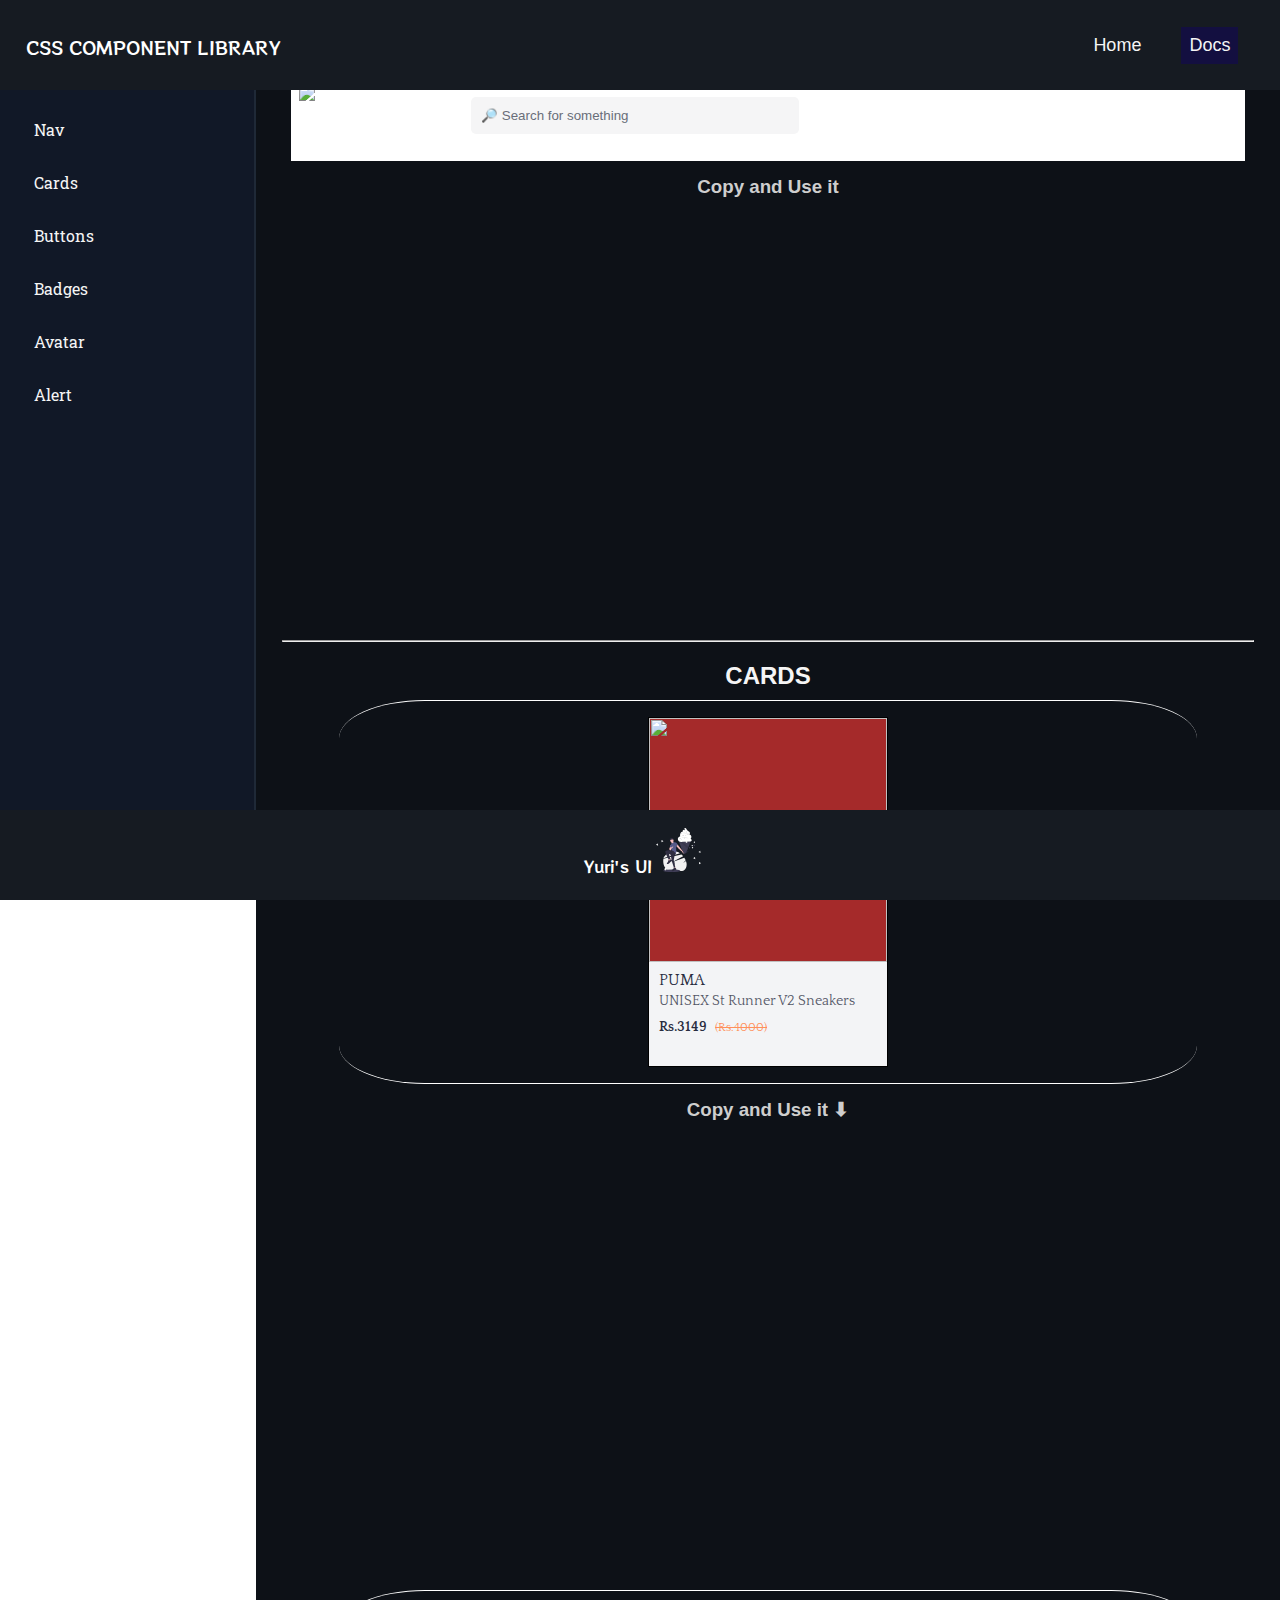
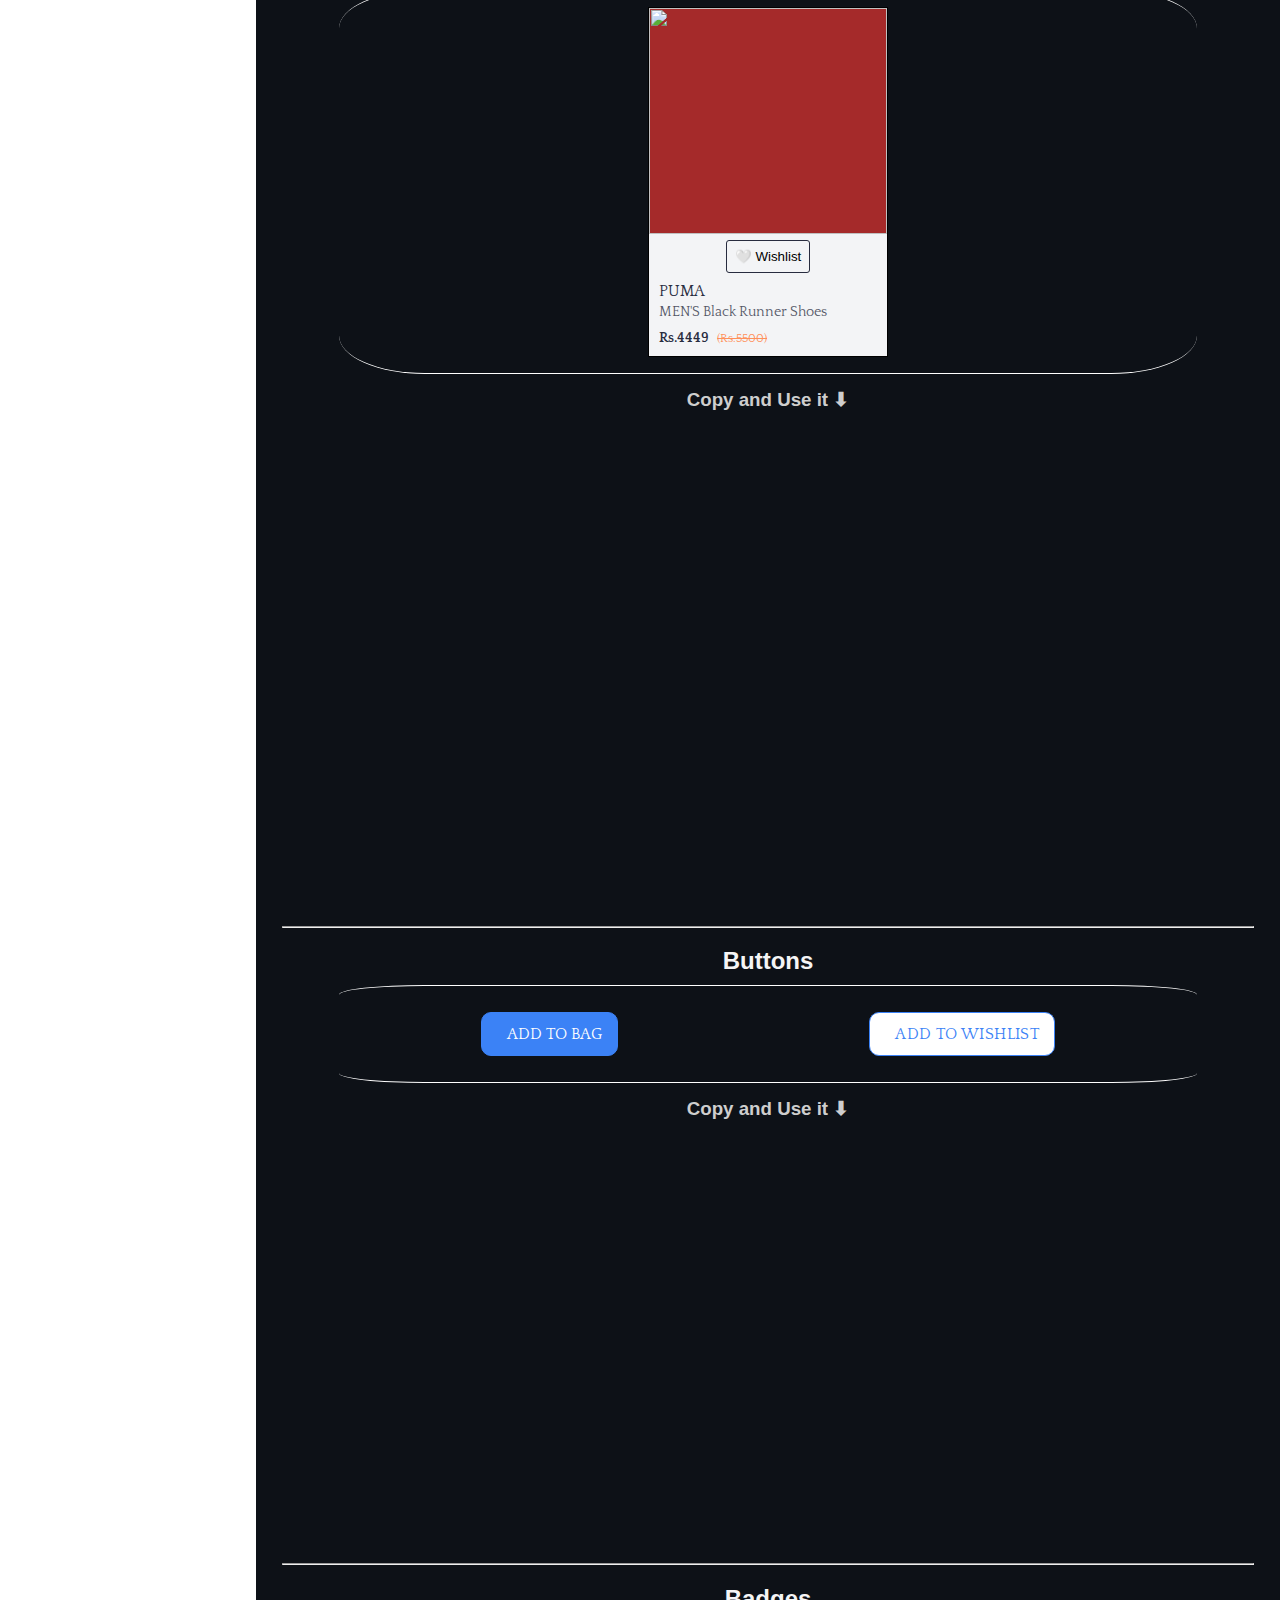
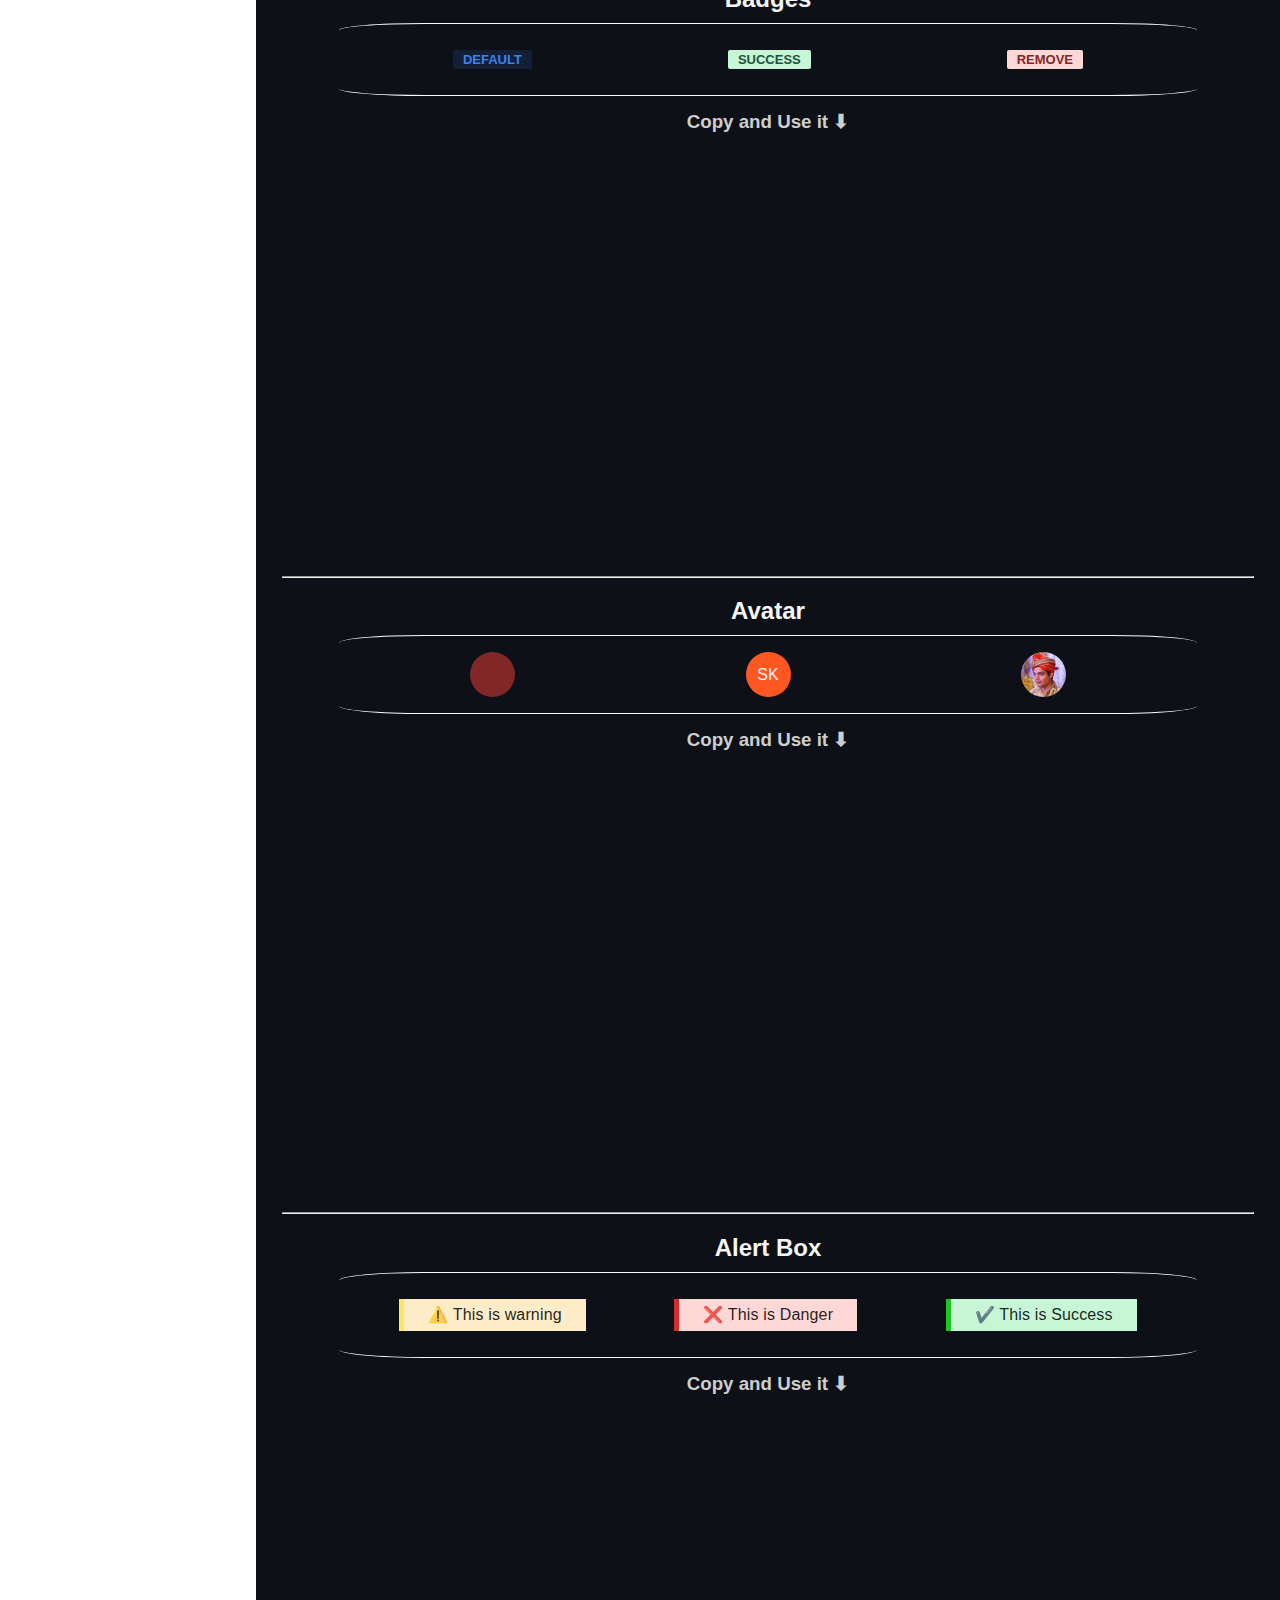
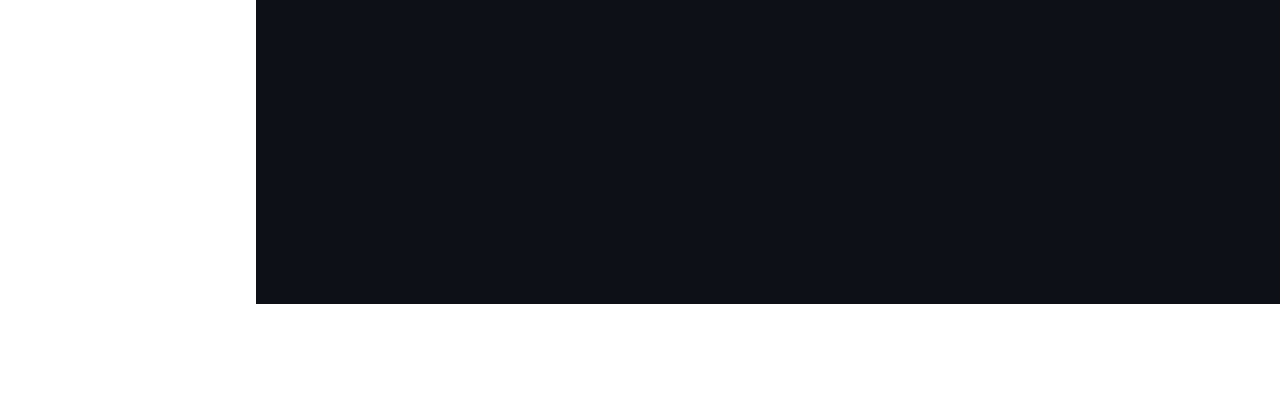
==== docs.html @ 9b5c9d58 "Fix : Navbar & Aside Position Fixed" ====
<!DOCTYPE html>
<html lang="en">
<head>
    <meta charset="UTF-8">
    <meta http-equiv="X-UA-Compatible" content="IE=edge">
    <meta name="viewport" content="width=device-width, initial-scale=1.0">
    <link rel="stylesheet" href="docs.css">
    <link rel="icon" href="assets/undraw_ice_cream_s2rh.svg" type="image/svg" sizes="16x16">
    <script src="https://kit.fontawesome.com/4c4caf0b1d.js" crossorigin="anonymous"></script>
    <title>Yuri's Vanila CSS</title>
</head>
<body>
    <main>

        <nav id="navDocs">
        
            <div id="navTitle" class="font-effect-outline">
                CSS COMPONENT LIBRARY 
                <span><i class="fas fa-palette"></i></span>
            </div>

            <div class="navLinks">
                <a class="navLink" href="index.html">Home</a>
                <a class="navLink currentLink" href="docs.html">Docs</a>
            </div>

        </nav>

        <div id="mainContainer">

            <aside>
                <a href="./#nav"> Nav </a>
                <a href="./#card"> Cards </a>
                <a href="./#button">Buttons</a>
                <a href="./#badge">Badges</a>
                <a href="./#avatar">Avatar</a>
                <a href="./#alert">Alert</a>
               
            </aside>

            <div id="contentContainer">

                <!-- Component : NAVBAR -->

                <section id="nav">

                    <h2>NAVBAR</h2>

                    <nav class="nav1">
                        <div class="logo">
                            <img class="navLogo" src="https://cdn.logo.com/hotlink-ok/logo-social.png">
                        </div>
                        <input class="navSearchBar" type="text" placeholder= "🔎 Search for something">
                        <div class="navIcons">
                            <i class="fas fa-user"></i>
                            <i class="fas fa-heart"></i>
                            <i class="fas fa-shopping-bag"></i>
                        </div>
                    </nav>

                    <h3>Copy and Use it</h3>
                    
                    <article>
                        <iframe
                        src="https://carbon.now.sh/embed?bg=rgba%28171%2C+184%2C+195%2C+1%29&t=seti&wt=none&l=auto&ds=true&dsyoff=20px&dsblur=68px&wc=true&wa=true&pv=56px&ph=56px&ln=false&fl=1&fm=Hack&fs=14px&lh=133%25&si=false&es=2x&wm=false&code=%253Cnav%2520class%253D%2522nav1%2522%253E%250A%2509%253Cdiv%2520class%253D%2522logo%2522%253E%250A%2520%2520%2520%2520%2509%253Cimg%2520class%253D%2522navLogo%2522%2520src%253D%2522https%253A%252F%252Fcdn.logo.com%252Flogo-social.png%2522%253E%250A%2520%2520%2520%2520%253C%252Fdiv%253E%250A%2520%2520%2520%2520%253Cinput%2520class%253D%2522navSearchBar%2522%2520placeholder%253D%2520%2522%25F0%259F%2594%258ESearch%2520something%2522%253E%250A%2520%2520%2520%2520%253Cdiv%2520class%253D%2522navIcons%2522%253E%250A%2520%2520%2520%2520%2509%253Ci%2520class%253D%2522fas%2520fa-user%2522%253E%253C%252Fi%253E%250A%2520%2520%2520%2520%2520%2520%2520%2520%253Ci%2520class%253D%2522fas%2520fa-heart%2522%253E%253C%252Fi%253E%250A%2520%2520%2520%2520%2520%2520%2520%2520%253Ci%2520class%253D%2522fas%2520fa-shopping-bag%2522%253E%253C%252Fi%253E%250A%2520%2520%2520%2520%253C%252Fdiv%253E%250A%253C%252Fnav%253E"
                        style="width: 757px; height: 383px; border:0; transform: scale(1); overflow:hidden;"
                        sandbox="allow-scripts allow-same-origin">
                      </iframe>
                    </article>  

                </section>

                <hr>

                <!-- Component : CARD -->
                <section id="card">

                    <h2>CARDS</h2>

                    <!-- Primary Card -->
                    <!-- <mark>Primary Card <span> ⬇</span></mark> -->

                    <div class="componentDiv">

                        <div class="card1">
                            <div class="imgDiv">
                                <img class="productImg"src="https://assets.myntassets.com/dpr_1.5,q_60,w_400,c_limit,fl_progressive/h_373,q_80,w_280/v1/assets/images/10253119/2019/10/31/0f30cd40-bc25-4a54-b0e0-0746d61b33051572515998211-Puma-Unisex-Grey-Deco-IDP-Sneakers-3761572515996769-1.jpg">
                            </div>
                            <div class="cardDetail">
                                <h3 class="productTitle">PUMA</h3>
                                <h4 class="productDescrip">UNISEX St Runner V2 Sneakers</h4>
                                <div class="productPrice"><b>Rs.3149</b> <span class="strikeOut">(Rs.4000)</span></div> 
                            </div>
                        </div>
                    </div>


                    <h3>Copy and Use it ⬇</h3>


                    <article>
                        <iframe
                        src="https://carbon.now.sh/embed?bg=rgba%28171%2C+184%2C+195%2C+1%29&t=seti&wt=none&l=auto&ds=true&dsyoff=20px&dsblur=68px&wc=true&wa=true&pv=56px&ph=56px&ln=false&fl=1&fm=Hack&fs=14px&lh=133%25&si=false&es=2x&wm=false&code=%253Cdiv%2520class%253D%2522card1%2522%253E%250A%2509%253Cdiv%2520class%253D%2522imgDiv%2522%253E%250A%2520%2520%2520%2520%2509%253Cimg%2520class%253D%2522productImg%2522%2520src%253D%2522Puma-Unisex-Sneakers.jpg%2522%253E%250A%2520%2520%2520%2520%253C%252Fdiv%253E%250A%2520%2520%2520%2520%253Cdiv%2520class%253D%2522cardDetail%2522%253E%250A%2520%2520%2520%2520%2509%253Ch3%2520class%253D%2522productTitle%2522%253EPUMA%253C%252Fh3%253E%250A%2520%2520%2520%2520%2520%2520%2520%2520%253Ch4%2520class%253D%2522productDescrip%2522%253EUNISEX%2520Runner%2520Sneakers%253C%252Fh4%253E%250A%2520%2520%2520%2520%2520%2520%2520%2520%253Cdiv%2520class%253D%2522productPrice%2522%253E%250A%2520%2520%2520%2520%2520%2520%2520%2520%2509%253Cb%253ERs.3149%253C%252Fb%253E%2520%250A%2509%2509%2509%253Cspan%2520class%253D%2522strikeOut%2522%253ERs.4000%253C%252Fspan%253E%250A%2509%2520%2509%253C%252Fdiv%253E%2520%250A%2509%253C%252Fdiv%253E%250A%253C%252Fdiv%253E"
                        style="width: 681px; height: 419px; border:0; transform: scale(1); overflow:hidden;"
                        sandbox="allow-scripts allow-same-origin">
                        </iframe>
                    </article>  

                    <!-- Secondary Card -->
                    <!-- <mark>Secondary Card <span> ⬇</span></mark> -->

                    <div class="componentDiv">
                        <div class="cardSecondary">
                            <div class="imgDiv secondaryImgDiv">
                                <img class="productImg"src="https://assets.myntassets.com/dpr_1.5,q_60,w_400,c_limit,fl_progressive/assets/images/11418106/2020/5/22/8f3e54ce-53aa-4043-9d60-523bf9b8ba601590130240279PumaMenBlackHYBRIDNETFITAstroRunningShoes1.jpg">
                            </div>
                            <div class="secondaryBtnDiv">
                                <button class="secCardBtn">
                                    🤍 Wishlist </button>
                            </div>        
                            <div class="cardDetail">
                                <h3 class="productTitle">PUMA</h3>
                                <h4 class="productDescrip">MEN'S Black Runner Shoes</h4>
                                <div class="productPrice"><b>Rs.4449</b> <span class="strikeOut">(Rs.5500)</span></div> 
                            </div>
                        </div>
                    </div>    

                    <h3>Copy and Use it ⬇</h3>
                    <article>
                        <iframe
                        src="https://carbon.now.sh/embed?bg=rgba%28171%2C+184%2C+195%2C+1%29&t=seti&wt=none&l=auto&ds=true&dsyoff=20px&dsblur=68px&wc=true&wa=true&pv=56px&ph=56px&ln=false&fl=1&fm=Hack&fs=14px&lh=133%25&si=false&es=2x&wm=false&code=%253Cdiv%2520class%253D%2522cardSecondary%2522%253E%250A%2509%253Cdiv%2520class%253D%2522imgDiv%2520secondaryImgDiv%2522%253E%250A%2520%2520%2520%2520%2509%253Cimg%2520class%253D%2522productImg%2522%2520src%253D%2522PumaShoes.jpg%2522%253E%250A%2520%2520%2520%2520%253C%252Fdiv%253E%250A%2520%2520%2520%2520%253Cdiv%2520class%253D%2522secondaryBtnDiv%2522%253E%250A%2520%2520%2520%2520%2509%253Cbutton%2520class%253D%2522secCardBtn%2522%253E%25F0%259F%25A4%258D%2520Wishlist%253C%252Fbutton%253E%250A%2520%2520%2520%2520%253C%252Fdiv%253E%2520%2520%2520%2520%2520%2520%2520%2520%250A%2520%2520%2520%2520%253Cdiv%2520class%253D%2522cardDetail%2522%253E%250A%2520%2520%2520%2520%2509%253Ch3%2520class%253D%2522productTitle%2522%253EPUMA%253C%252Fh3%253E%250A%2520%2520%2520%2520%2520%2520%2520%2520%253Ch4%2520class%253D%2522productDescrip%2522%253EMENS%2520Runner%2520Shoes%253C%252Fh4%253E%250A%2520%2520%2520%2520%253Cdiv%2520class%253D%2522productPrice%2522%253E%250A%2520%2520%2520%2520%2509%253Cb%253ERs.4449%253C%252Fb%253E%2520%250A%2509%2509%253Cspan%2520class%253D%2522strikeOut%2522%253ERs.5500%253C%252Fspan%253E%253C%252Fdiv%253E%2520%250A%2520%2520%2520%2520%253C%252Fdiv%253E%2520%250A%253C%252Fdiv"
                        style="width: 631px; height: 455px; border:0; transform: scale(1); overflow:hidden;"
                        sandbox="allow-scripts allow-same-origin">
                        </iframe>
                    </article>
                </section>

                <hr>

                <section id="button">

                    <h2>Buttons</h2>
    
                        <!-- Primary Button -->
                    <!-- <mark>Primary Button <span> ⬇</span></mark> -->

                        <div class="componentDiv">

                            <div class="btnPrimary">
                                <i class="fas fa-shopping-bag btnPrimaryIcon"></i>
                                ADD TO BAG
                            </div>

                            <div class="btnSecondary">
                                <i class="far fa-heart btnSecondaryIcon"></i>
                                ADD TO WISHLIST
                            </div>

                        </div>

    
                     <h3>Copy and Use it ⬇</h3>

                    <article>
                        <iframe
                        src="https://carbon.now.sh/embed?bg=rgba%28171%2C+184%2C+195%2C+1%29&t=seti&wt=none&l=auto&ds=true&dsyoff=20px&dsblur=68px&wc=true&wa=true&pv=56px&ph=56px&ln=false&fl=1&fm=Hack&fs=14px&lh=133%25&si=false&es=2x&wm=false&code=%253Cdiv%2520class%253D%2522btnPrimary%2522%253E%250A%2509%253Ci%2520class%253D%2522fas%2520fa-shopping-bag%2520btnPrimaryIcon%2522%253E%2520%250A%2509%253C%252Fi%253E%250A%2520%2520%2520%2520ADD%2520TO%2520BAG%250A%253C%252Fdiv%253E%250A%250A%250A%253Cdiv%2520class%253D%2522btnSecondary%2522%253E%250A%2520%2520%2520%2520%253Ci%2520class%253D%2522far%2520fa-heart%2520btnSecondaryIcon%2522%253E%2520%253C%252Fi%253E%250A%2520%2520%2520%2520ADD%2520TO%2520WISHLIST%250A%253C%252Fdiv%253E"
                        style="width: 580px; height: 383px; border:0; transform: scale(1); overflow:hidden;"
                        sandbox="allow-scripts allow-same-origin">
                        </iframe>
                     </article>  
    
                </section>

                <hr>

                <section id="badge">

                    <h2>Badges</h2>
                  
                    <!-- <mark>Primary  <span> ⬇</span></mark> -->
                   
                    <div class="componentDiv badgeDiv">

                        <div class="badge badgePrimary">
                            Default
                        </div>
                        
                        <div class="badge badgeSuccess">
                            Success
                        </div>
                
                        <div class="badge badgeDelete">
                            Remove
                        </div>

                    </div>

                    <h3>Copy and Use it ⬇</h3>
                    <article>
                        <iframe
                        src="https://carbon.now.sh/embed?bg=rgba%28171%2C+184%2C+195%2C+1%29&t=seti&wt=none&l=auto&ds=true&dsyoff=20px&dsblur=68px&wc=true&wa=true&pv=56px&ph=56px&ln=false&fl=1&fm=Hack&fs=14px&lh=133%25&si=false&es=2x&wm=false&code=%253Cdiv%2520class%253D%2522badge%2520badgePrimary%2522%253E%250A%2509Default%250A%253C%252Fdiv%253E%250A%2520%2520%2520%2520%2520%2520%2520%2520%2520%2520%2520%2520%2520%2520%2520%2520%2520%2520%2520%2520%2520%2520%2520%2520%250A%253Cdiv%2520class%253D%2522badge%2520badgeSuccess%2522%253E%250A%2509Success%250A%253C%252Fdiv%253E%250A%2520%2520%2520%2520%2520%2520%2520%2520%2520%2520%2520%2520%2520%2520%2520%2520%250A%253Cdiv%2520class%253D%2522badge%2520badgeDelete%2522%253E%250A%2509Remove%250A%253C%252Fdiv%253E"
                        style="width: 420px; height: 383px; border:0; transform: scale(1); overflow:hidden;"
                        sandbox="allow-scripts allow-same-origin">
                        </iframe>
                    </article>  

                </section>

                <hr>

                <section id="avatar">

                    <h2>Avatar</h2>
                    <div class="componentDiv">
                        
                        <div class="avatar avatarContact">
                            <i class="fas fa-user"></i>
                        </div>

                        <div class="avatar avatarOrange">
                            SK
                        </div>

                        <div class="avatar avatarImg">
                            <img class="avtImg" src="/assets/TanayPratapEdited.png">
                        </div>

                    </div>
                
                    <h3>Copy and Use it ⬇</h3>
                    <article>
                        <iframe
                        src="https://carbon.now.sh/embed?bg=rgba%28171%2C+184%2C+195%2C+1%29&t=seti&wt=none&l=auto&ds=true&dsyoff=20px&dsblur=68px&wc=true&wa=true&pv=56px&ph=56px&ln=false&fl=1&fm=Hack&fs=14px&lh=133%25&si=false&es=2x&wm=false&code=%253Cdiv%2520class%253D%2522avatar%2520avatarContact%2522%253E%250A%2509%253Ci%2520class%253D%2522fas%2520fa-user%2522%253E%253C%252Fi%253E%250A%253C%252Fdiv%253E%250A%250A%253Cdiv%2520class%253D%2522avatar%2520avatarOrange%2522%253E%250A%2509SK%250A%253C%252Fdiv%253E%250A%250A%253Cdiv%2520class%253D%2522avatar%2520avatarImg%2522%253E%250A%2509%253Cimg%2520class%253D%2522avtImg%2522%2520%250A%2509src%253D%2522TanayPratap.jpg%2522%250A%253C%252Fdiv%253E"
                        style="width: 437px; height: 401px; border:0; transform: scale(1); overflow:hidden;"
                        sandbox="allow-scripts allow-same-origin">
                      </iframe>
                    </article>  
                </section>

                <hr>

                <section id="alert">

                    <h2>Alert Box</h2>

                    <div class="componentDiv">
                        
                        <blockquote class="alert warning">
                            ⚠️ This is warning
                        </blockquote>

                        <blockquote class="alert danger">
                            ❌ This is Danger
                        </blockquote>

                        <blockquote class="alert success">
                            ✔️ This is Success
                        </blockquote>
                   
                    </div>

                    <h3>Copy and Use it ⬇</h3>
                    <article>
                        <iframe
                        src="https://carbon.now.sh/embed?bg=rgba%28171%2C+184%2C+195%2C+1%29&t=seti&wt=none&l=auto&ds=true&dsyoff=20px&dsblur=68px&wc=true&wa=true&pv=56px&ph=56px&ln=false&fl=1&fm=Hack&fs=14px&lh=133%25&si=false&es=2x&wm=false&code=%253Cblockquote%2520class%253D%2522alert%2520warning%2522%253E%250A%2509%25E2%259A%25A0%25EF%25B8%258F%2520This%2520is%2520warning%250A%253C%252Fblockquote%253E%250A%250A%250A%253Cblockquote%2520class%253D%2522alert%2520danger%2522%253E%250A%2509%25E2%259D%258C%2520This%2520is%2520Danger%250A%253C%252Fblockquote%253E%250A%250A%250A%253Cblockquote%2520class%253D%2522alert%2520success%2522%253E%250A%2509%25E2%259C%2594%25EF%25B8%258F%2520This%2520is%2520Success%250A%253C%252Fblockquote%253E%250A"
                        style="width: 437px; height: 437px; border:0; transform: scale(1); overflow:hidden;"
                        sandbox="allow-scripts allow-same-origin">
                        </iframe>
                    </article>  
            
            </section>
            </div>
            
        </div>  
        <footer>

            <div class="footerHead">
                <div class="footerTitle">
                    Yuri's UI 
                </div>
               <div class="footerLogo">
                   <img src="./assets/undraw_ice_cream_s2rh.svg" >
               </div>
            </div>
            <!-- <div class="footerFoot">
                 Made with Mehnat 💻
            </div> -->
    
        </footer>    
    
       
    </main>
    
    

        
</body>
</html>



<!-- 



 -->
---- docs.css ----
@import "https://fonts.googleapis.com/css?family=Rancho&effect=fire|outline";
@import 'https://fonts.googleapis.com/css2?family=RocknRoll+One&display=swap';
@import 'https://fonts.googleapis.com/css2?family=Roboto+Slab&family=RocknRoll+One&display=swap';
@import 'https://fonts.googleapis.com/css2?family=Quattrocento&family=Roboto+Slab&family=RocknRoll+One&display=swap';

/*---------------------------------> DOCUMENTATION <--------------------------------------*/

*{
    margin:0;
    padding: 0;
    box-sizing: border-box;
    
}

html {
    scroll-behavior: smooth;
}

main{
    width: 100%;
   
}

#mainContainer{
    display: flex;
}

#navDocs{
    background-color: #161B22;
    color: white;
    box-sizing: border-box;
    height: 10vh;
    padding: 2%;
    /* border-bottom: 2px #1F2937 solid; */
    display: flex;
    justify-content: space-between;
    align-items: center;
    font-size: large;
    position: fixed;
    top: 0;
    width: 100%;
    z-index: 1
}

#logo{
    font-family: Rancho sans-serif ;
    letter-spacing: 1px;
    font-size: large;
}

nav{
    font-family: 'RocknRoll One', sans-serif;
}

#navTitle span{
    font-size: larger;
    padding: 0 10px;
}

.navLinks{
    display: flex;
    font-family: sans-serif;
}

.navLink{
    text-decoration: none;
    color: whitesmoke;
    padding: 0.5rem;
    margin: 0 1rem;
}

.currentLink{
    background-color:#130f40 ;
}

aside{
    background-color: #111827;
    width: 20vw;
    display: flex;
    flex-direction: column;
    color: white;
    border-right: 2px #1F2937 solid;
    padding: 1% 2%;
    font-family: 'Roboto Slab', serif;
    position:sticky;
    top: 10vh;
    height: 90vh;
    overflow-y: auto;

}

aside a {
    color: whitesmoke;
    text-decoration: none;
    padding: 1rem 0.5rem;
}

#contentContainer{
    background-color: #0D1117;
    width: 80vw;
    font-family: 'Quattrocento', serif;
    font-weight: 500;
    color:whitesmoke;
    padding: 1% 2%;;
}

section h2{
    text-align: center;
    margin: 10px;
    font-family: sans-serif;
}

mark{
    font-size: larger;
    background:#DDD6FE;
    padding: 10px;
    margin: 10px;
    border-radius: 12px;
}

mark>span{
    font-size: 22px;
}

section >h3{
    text-align: center;
    margin-top: 15px;
    margin-bottom: 0px;
    font-family: sans-serif;
    color: #cecece;
}

section {
    display: flex;
    flex-direction: column;
    align-items: center;
    justify-content: center;
    padding: 1%;
}

article{
    width: 100%;
    display: flex;
    align-items: center;
    justify-content: center;
    margin-top: 10px;
    margin-bottom: 20px;
    padding:10px
}

.componentDiv{
    padding: 1rem;
    border-bottom:1px solid white;
    border-top:1px solid white;
    border-radius: 10%;
    width: 90%;
    display: flex;
    align-items: center;
    flex-wrap: wrap;
    justify-content: space-around;
    /* background-color: whitesmoke; */
}

footer{
    background-color: #161B22;
    height: 10vh;
    width: 100%;
    padding: 2%;
    color: white;
    position: sticky;
    bottom: 0;
    display: flex;
    align-items: center;
    justify-content: center;
    flex-direction: column;
}

.footerHead{
    display: flex;
    align-items: baseline;
}

.footerLogo{
    height: 5vh;
    width: 5vh;
   
}

.footerTitle{
    font-size: 1rem;
    font-family: 'RocknRoll One', sans-serif;
    padding: 0.3rem;
}

.footerLogo img{
    height: 100%;
    width: 100%;
    object-fit: contain;
}

.footerFoot{
    padding-bottom: 0.3rem;
    font-family: sans-serif;
    font-size: 0.5rem;
}

/* width */
::-webkit-scrollbar {
    width: 10px;
  }
  
  /* Track */
  ::-webkit-scrollbar-track {
    background-color: #130f40;
    background-image: linear-gradient(315deg, #130f40 0%, #000000 74%);
    border:1px #130f40 solid;

  }
   
  /* Handle */
  ::-webkit-scrollbar-thumb {
    background-color: #2234ae;
    background-image: linear-gradient(315deg, #2234ae 0%, #191714 74%);
    border-radius:100px;
    border-top: 2px #cecece solid;
  }
  
  /* Handle on hover */
  ::-webkit-scrollbar-thumb:hover {
    background-color: #4834d4;
    background-image: linear-gradient(315deg, #4834d4 0%, #0c0c0c 74%);
  }

/* ---------------------------> COMPONENT LIBRARY : COMPONENTS <----------------------------*/

/* Component --> NAV */
.nav1{
    box-sizing: border-box;
    background-color: #fff;
    width: 100%;
    height: 10vh;
    display: flex;
    justify-content: space-between;
    align-items: center;
    padding: 0.8%;
}

.logo{
    height: 90%
    
}
.nav1 .navLogo{
    height:100% ;
}

.navSearchBar{
    background-color: #f5f5f6;;
    color: #696e79;
    border-style: none;
    border-radius: 5px;
    height: 50%;
    width: 35%;
    padding: 3px 10px;
    
}
.nav1 ::placeholder{
    color: #696e79;;
    /* padding: 10px; */
}

.nav1 input:focus{
    outline: none;
}
.navIcons{
    width: 30%;
    display: flex;
    justify-content: space-around;
    color: #696e79;
}

.navIcons i{
    cursor: pointer;
}



/* Component --> CARD */

.card1, .cardSecondary{
    background-color:#F3F4F6 ;
    height: 350px;
    width: 240px;
    cursor: pointer;
    border: 1px black solid;
}

.imgDiv{
    background-color: brown;
    height: 70%;
}

.secondaryImgDiv{
    height: 65%;
}

.productImg{
    height: 100%;
    width: 100%;
    object-fit: cover;
}

.cardDetail{
    box-sizing: border-box;
    display: flex;
    flex-direction: column;
    padding: 10px 10px;
    color: black;
    line-height: 18px;
}

.productTitle{
    font-size: 16px;
    font-weight: 500;
    line-height: 1;
    color: #282c3f;
    margin-bottom: 6px;
    overflow: hidden;
    text-overflow: ellipsis;
    white-space: nowrap;
    text-align: left;
}

.productDescrip{
    color: #535766;
    font-size: 14px;
    line-height: 1;
    margin-bottom: 0;
    margin-top: 0;
    overflow: hidden;
    text-overflow: ellipsis;
    white-space: nowrap;
    font-weight: 400;
    display: block;
}

.productPrice{
    font-size: 14px;
    color: #282c3f;
    font-weight: 500;
    padding-top: 5px;
    margin-top: 5px;
}

.strikeOut{
    text-decoration: line-through;
    color:#ff905a;
    font-weight: 400;
    margin-left: 5px;
    font-size: 12px;
}

.secondaryBtnDiv{
    display: flex;
    justify-content: center;
    margin-top: 6px;
}


.secCardBtn{
    padding: 8px;
    background-color: transparent;
    border:1px #282c3f solid;
    outline: none;
    border-radius: 3px;
}

.secCardBtn:hover{
    background-color:#DDD6FE;
}


/* Components -----> BUTTONS */

/* PRIMARY BUTTON */
.btnPrimary{
    border-radius: 10px;
    padding: 12px 15px;
    font-weight: 500;
    cursor: pointer;
    background-color: #3B82F6;
    border: 1px solid #3B82F6;
    color: #fff;
    max-width: 189px;
    text-align: center;
    margin: 10px 5px;
}

.btnPrimaryIcon{
    padding-right: 10px;
}

.btnPrimary:hover{
    background-color: white;
    color: #3B82F6;
    border: 1px solid white;
}

/* SECONDARY BUTTON */
.btnSecondary{
    border-radius: 10px;
    padding: 12px 15px;
    font-weight: 500;
    cursor: pointer;
    border: 1px solid #3B82F6;
    background-color: #fff;
    letter-spacing: .4px;
    color: #3B82F6;
    margin: 10px 5px;
    text-align: center;
}

.btnSecondaryIcon{
    padding-right: 10px;
}

.btnSecondary:hover{
    background-color: #3B82F6;
    color: white;
    border: 1px solid #3B82F6;
}

/* COMPONENT -------> BADGES */

.badge{
    display: inline-block;
    white-space: nowrap;
    vertical-align: middle;
    padding: 2px 10px;
    text-transform: uppercase;
    font-size: small;
    border-radius: 2px;
    font-weight: bold;
    font-family: sans-serif;
    margin: 10px 5px;
}

.badgeSuccess{
    background:#c6f6d5;
    color: #22543d;
}

.badgePrimary{
    background:#3b83f621;
    color: #3B82F6;
}

.badgeDelete{
    background-color: #fed7d7;
    color: #822727;
}

/* COMPONENTS ------> Avatar */
.avatar{
    border-radius: 50%;
    font-family: sans-serif;
    width: 45px;
    height: 45px;
    display: flex;
    align-items: center;
    justify-content: center;
}

.avatarContact{
    background-color: #822727;
}

.avatarOrange{
    background-color: #ff5722;
   
}

.avtImg{
    border-radius: 50%;
    width: 100%;
    height: 100%;
    object-fit: cover;
}

/* COMPONENTS -------> ALERTS */
.alert{
    margin: 10px 0;
    padding: 4px 24px;
    color: rgba(0, 0, 0, 0.87);
    font-size: 1rem;
    word-break: break-word;
    font-family: "Roboto", "Helvetica", "Arial", sans-serif;
    font-weight: 400;
    line-height: 1.5;
    letter-spacing: 0.00938em;
}

.warning{
    border-left: 5px solid #ffe564;
    background-color: rgb(254, 235, 200);
}

.danger{
    border-left: 5px solid #d82c2c;
    background-color: rgb(254, 215, 215);
}

.success{
    border-left: 5px solid #1FC61D;
    background-color: rgb(198, 246, 213);
}
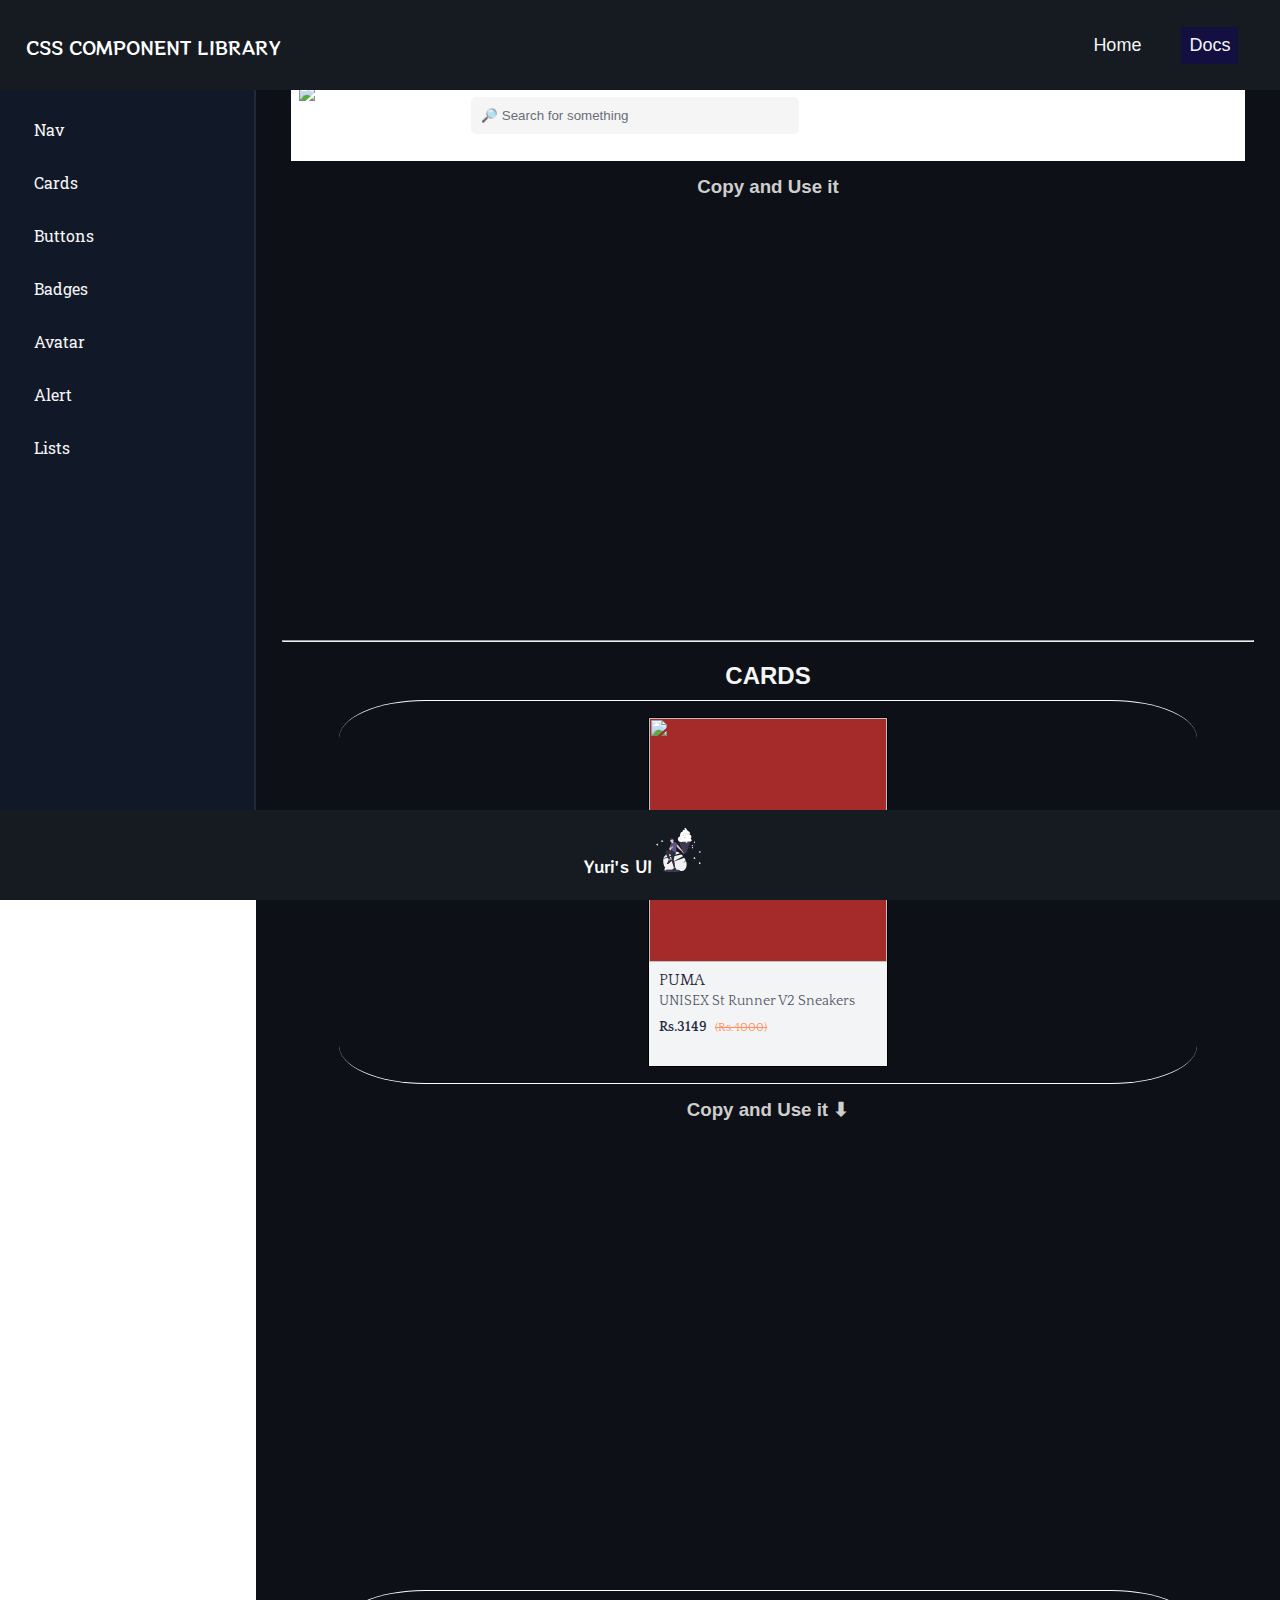
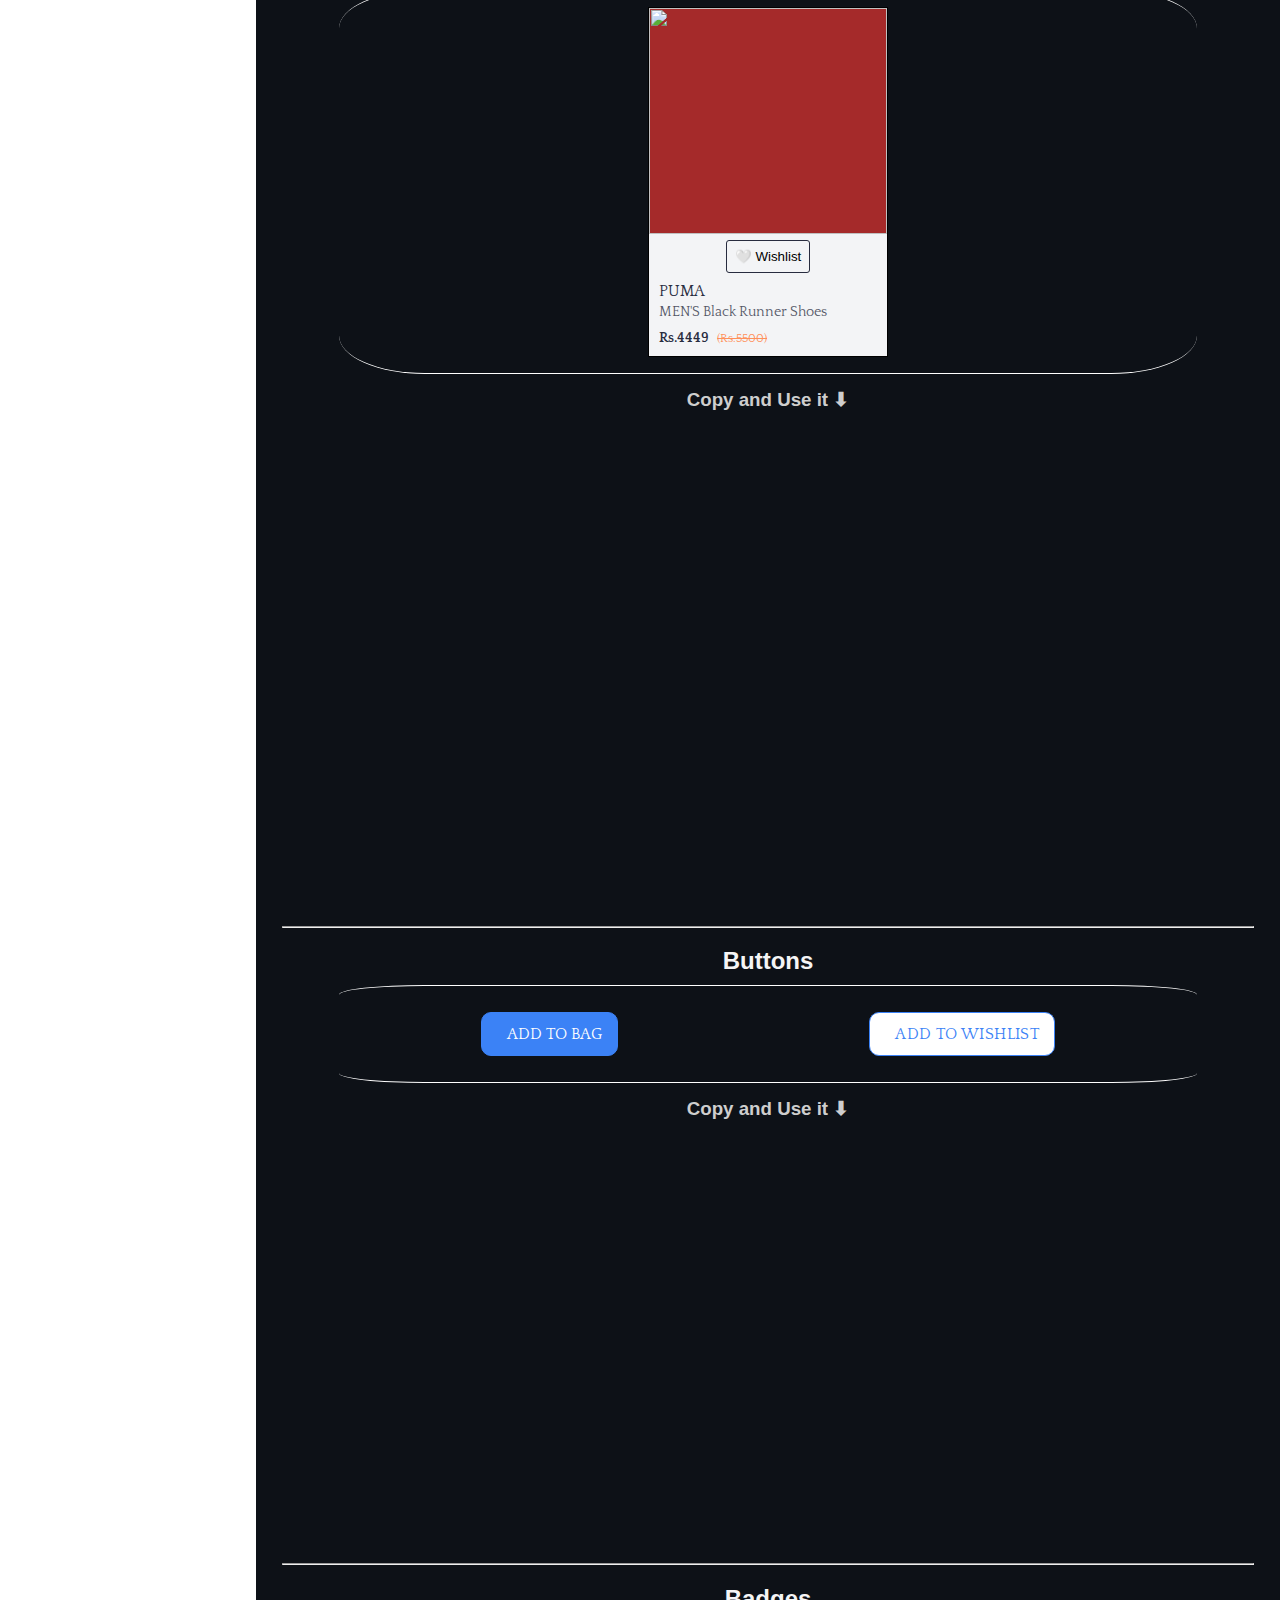
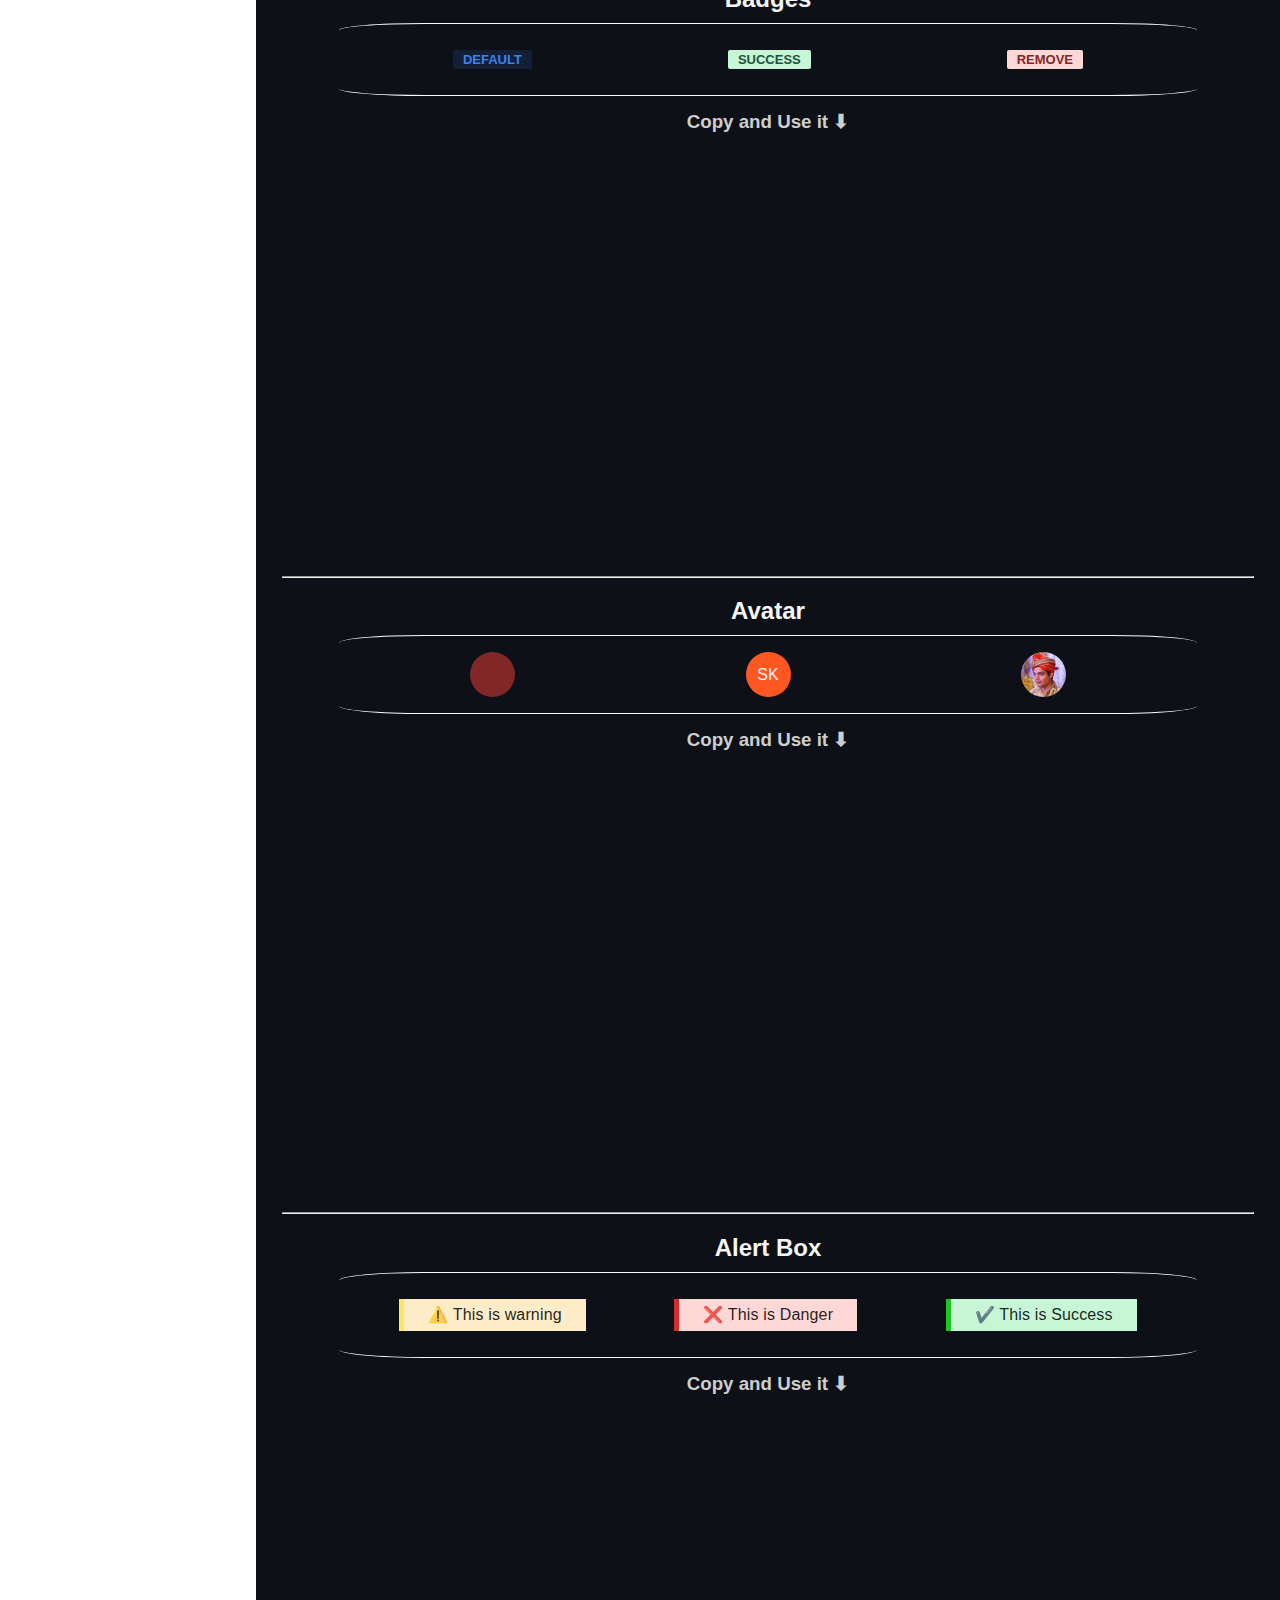
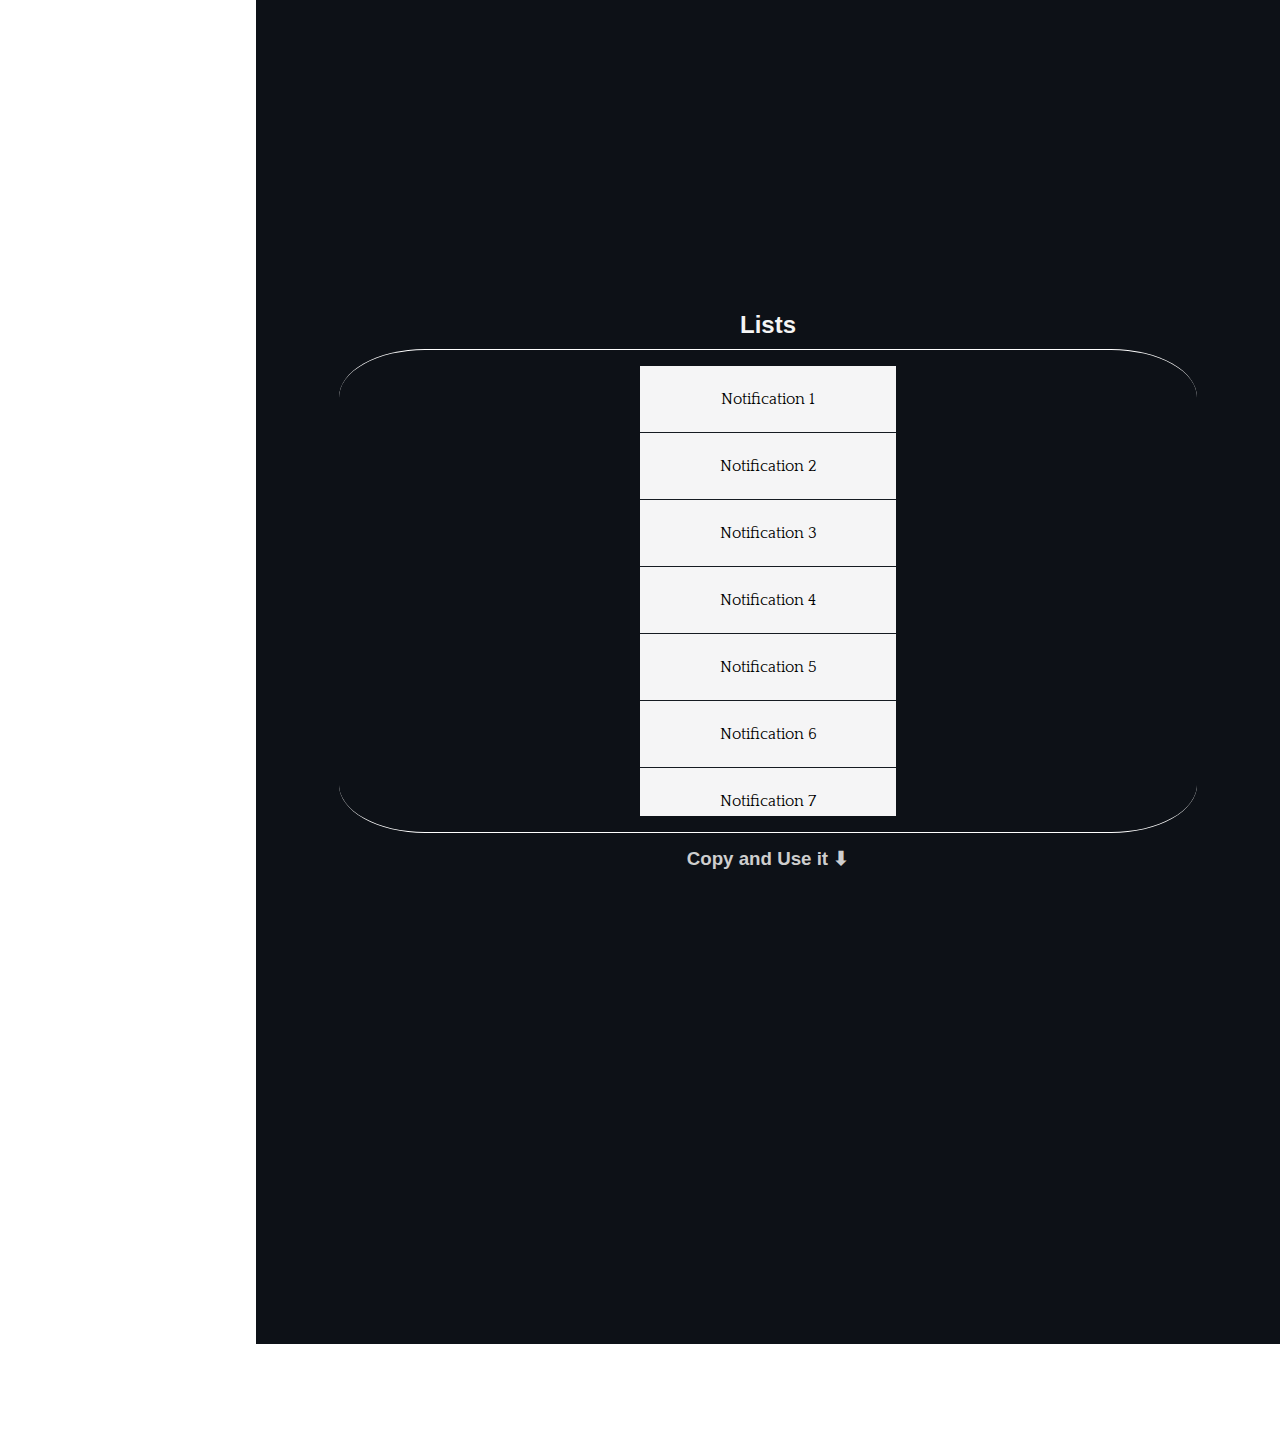
==== commit 53abbc49: "Component Added : Lists" ====
--- a/docs.html
+++ b/docs.html
@@ -29,12 +29,14 @@
         <div id="mainContainer">
 
             <aside>
-                <a href="./#nav"> Nav </a>
-                <a href="./#card"> Cards </a>
-                <a href="./#button">Buttons</a>
-                <a href="./#badge">Badges</a>
-                <a href="./#avatar">Avatar</a>
-                <a href="./#alert">Alert</a>
+                <a href="#nav"> Nav </a>
+                <a href="#card"> Cards </a>
+                <a href="#button">Buttons</a>
+                <a href="#badge">Badges</a>
+                <a href="#avatar">Avatar</a>
+                <a href="#alert">Alert</a>
+                <a href="#list">Lists</a>
+
                
             </aside>
 
@@ -105,9 +107,6 @@
                         sandbox="allow-scripts allow-same-origin">
                         </iframe>
                     </article>  
-
-                    <!-- Secondary Card -->
-                    <!-- <mark>Secondary Card <span> ⬇</span></mark> -->
 
                     <div class="componentDiv">
                         <div class="cardSecondary">
@@ -268,11 +267,45 @@
                         sandbox="allow-scripts allow-same-origin">
                         </iframe>
                     </article>  
-            
-            </section>
+                </section>
+
+                <section id="list">
+
+                    <h2>Lists</h2>
+                    <div class="componentDiv">
+
+                        <div class="notifDiv">
+                            
+                            <ul class="list listNotif">
+                              <li class="notif ">Notification 1</li>
+                              <li class="notif ">Notification 2</li>
+                              <li class="notif ">Notification 3</li>
+                              <li class="notif ">Notification 4</li>
+                              <li class="notif ">Notification 5</li>
+                              <li class="notif ">Notification 6</li>
+                              <li class="notif ">Notification 7</li>
+                            </ul>
+
+                        </div>
+
+                    </div>
+                
+                    <h3>Copy and Use it ⬇</h3>
+                    <article>
+                        <iframe
+                        src="https://carbon.now.sh/embed?bg=rgba%28171%2C+184%2C+195%2C+1%29&t=seti&wt=none&l=auto&ds=true&dsyoff=20px&dsblur=68px&wc=true&wa=true&pv=56px&ph=56px&ln=false&fl=1&fm=Hack&fs=14px&lh=133%25&si=false&es=2x&wm=false&code=%253Cdiv%2520class%253D%2522avatar%2520avatarContact%2522%253E%250A%2509%253Ci%2520class%253D%2522fas%2520fa-user%2522%253E%253C%252Fi%253E%250A%253C%252Fdiv%253E%250A%250A%253Cdiv%2520class%253D%2522avatar%2520avatarOrange%2522%253E%250A%2509SK%250A%253C%252Fdiv%253E%250A%250A%253Cdiv%2520class%253D%2522avatar%2520avatarImg%2522%253E%250A%2509%253Cimg%2520class%253D%2522avtImg%2522%2520%250A%2509src%253D%2522TanayPratap.jpg%2522%250A%253C%252Fdiv%253E"
+                        style="width: 437px; height: 401px; border:0; transform: scale(1); overflow:hidden;"
+                        sandbox="allow-scripts allow-same-origin">
+                      </iframe>
+                    </article>  
+                </section>
+
+
             </div>
             
-        </div>  
+        </div>
+        
+    
         <footer>
 
             <div class="footerHead">
--- a/docs.css
+++ b/docs.css
@@ -514,3 +514,33 @@
     background-color: rgb(198, 246, 213);
 }
 
+/* COMPONENTS -------> NOTIFICATIONS */
+.notifDiv{
+    height: 50vh;
+    overflow-y: scroll;
+}
+
+.list{
+    list-style: none;
+    background-color: #1F2937;
+}
+
+.notif{
+    padding:1.5rem 2rem;
+    width: 20vw;
+    background-color: #f5f5f6;
+    color:black;
+    border-bottom: 1px solid #161B22;
+    text-align: center;
+    transition: background-color 0.2s ease-out;
+
+}
+
+.notif:hover{
+    
+        background-color: #1F2937;
+        color: white;
+        cursor: pointer;
+    
+}
+
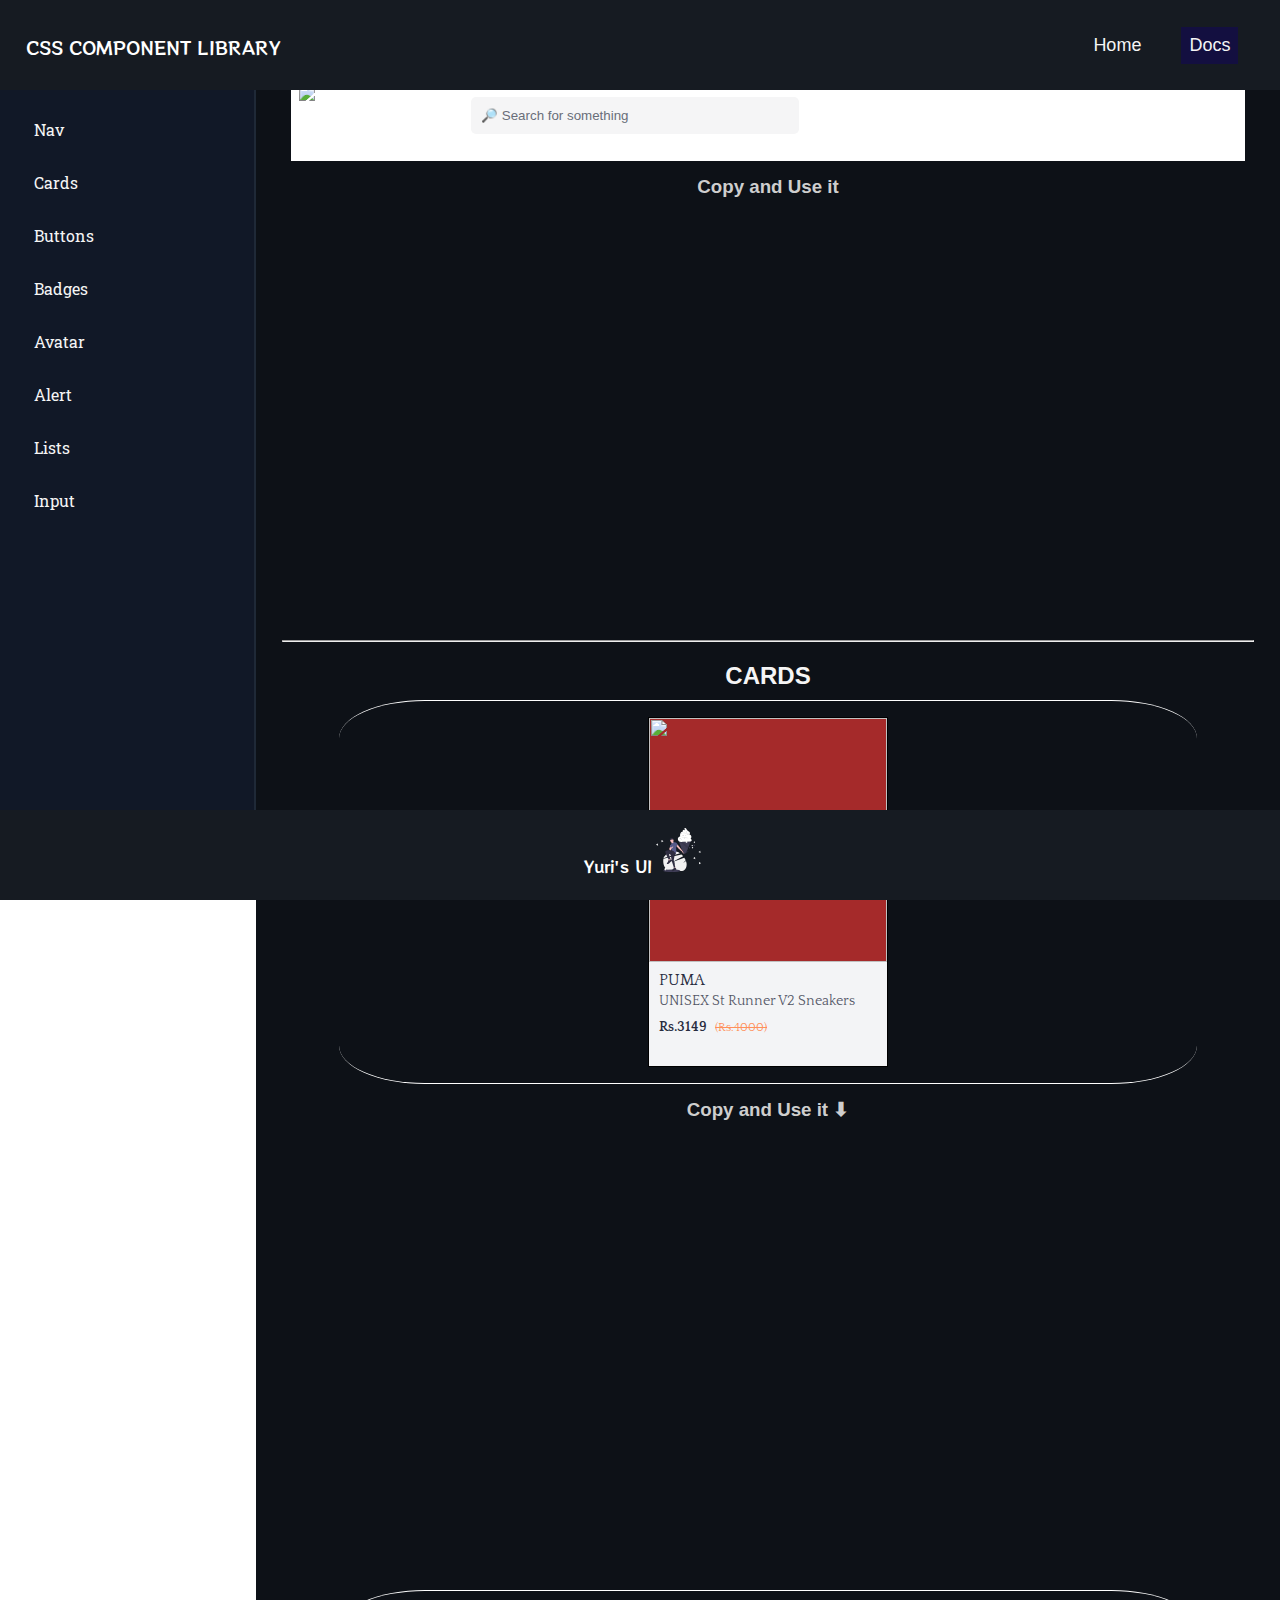
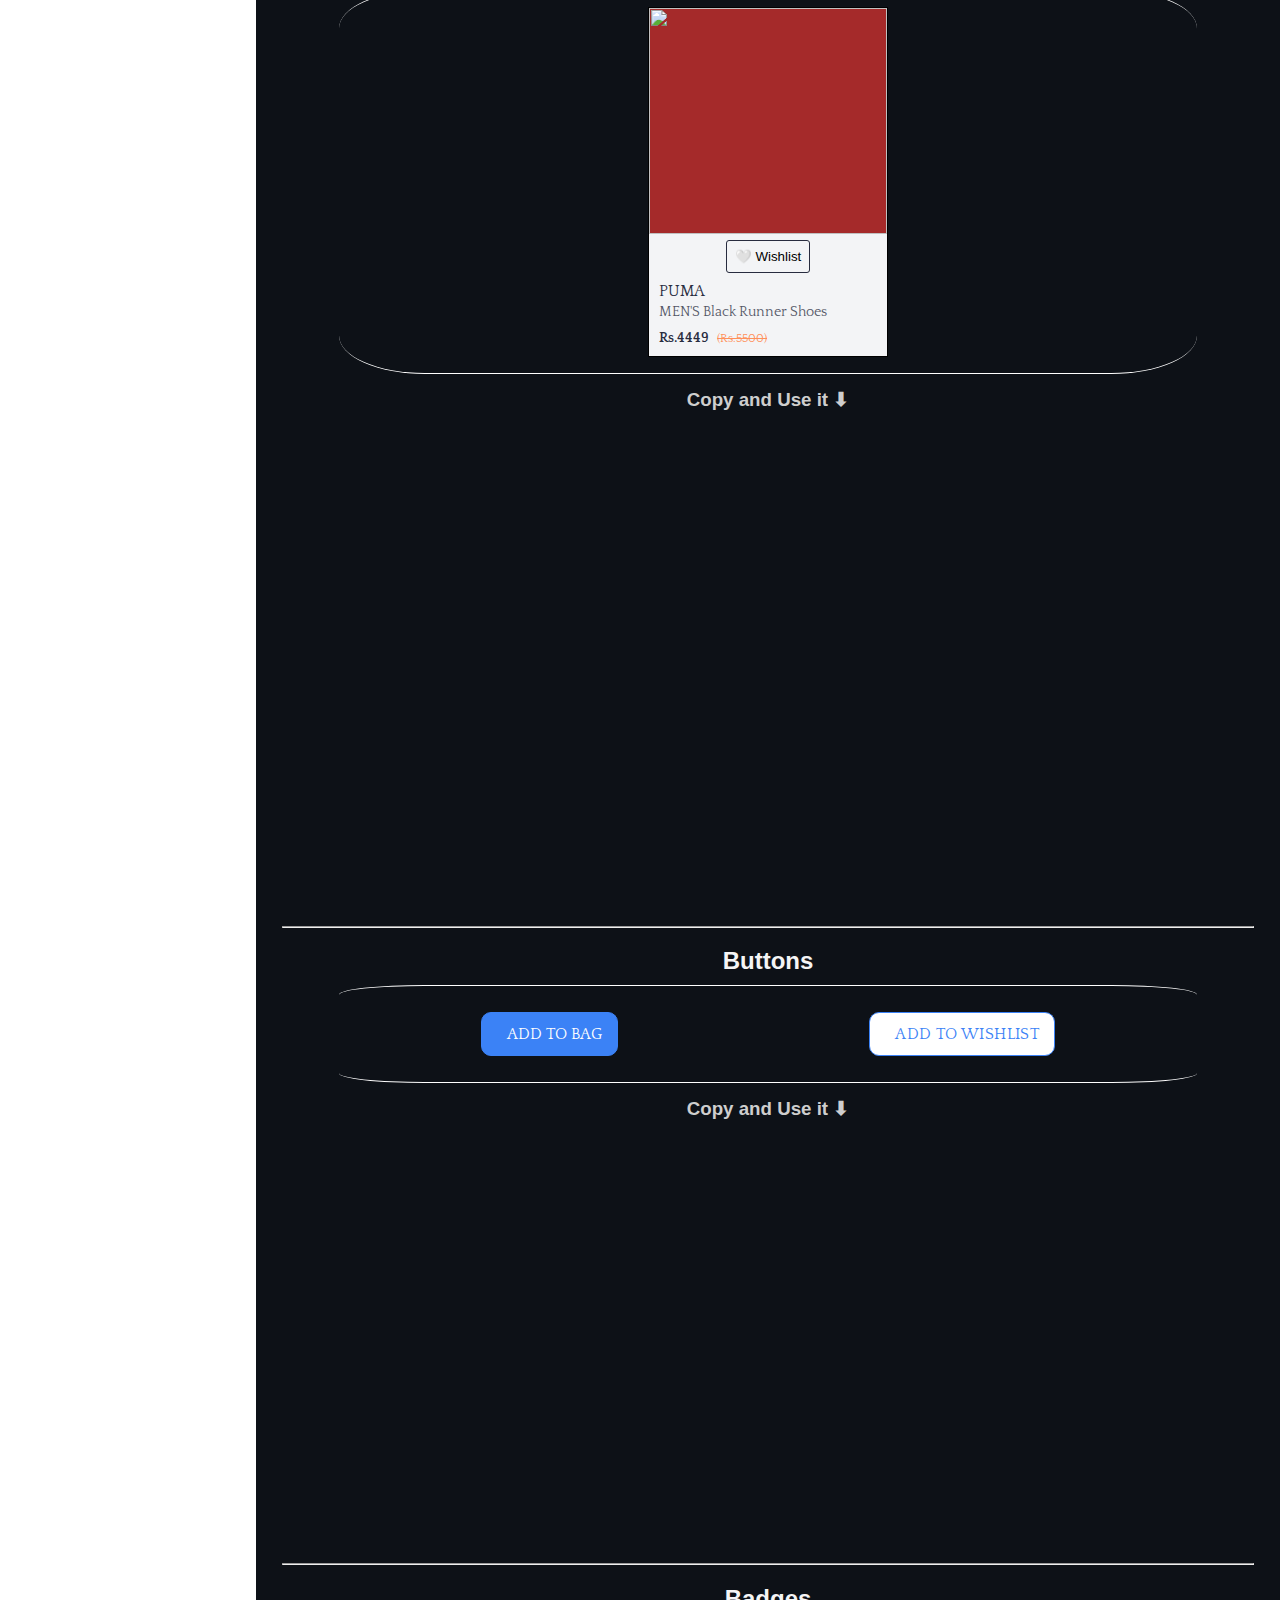
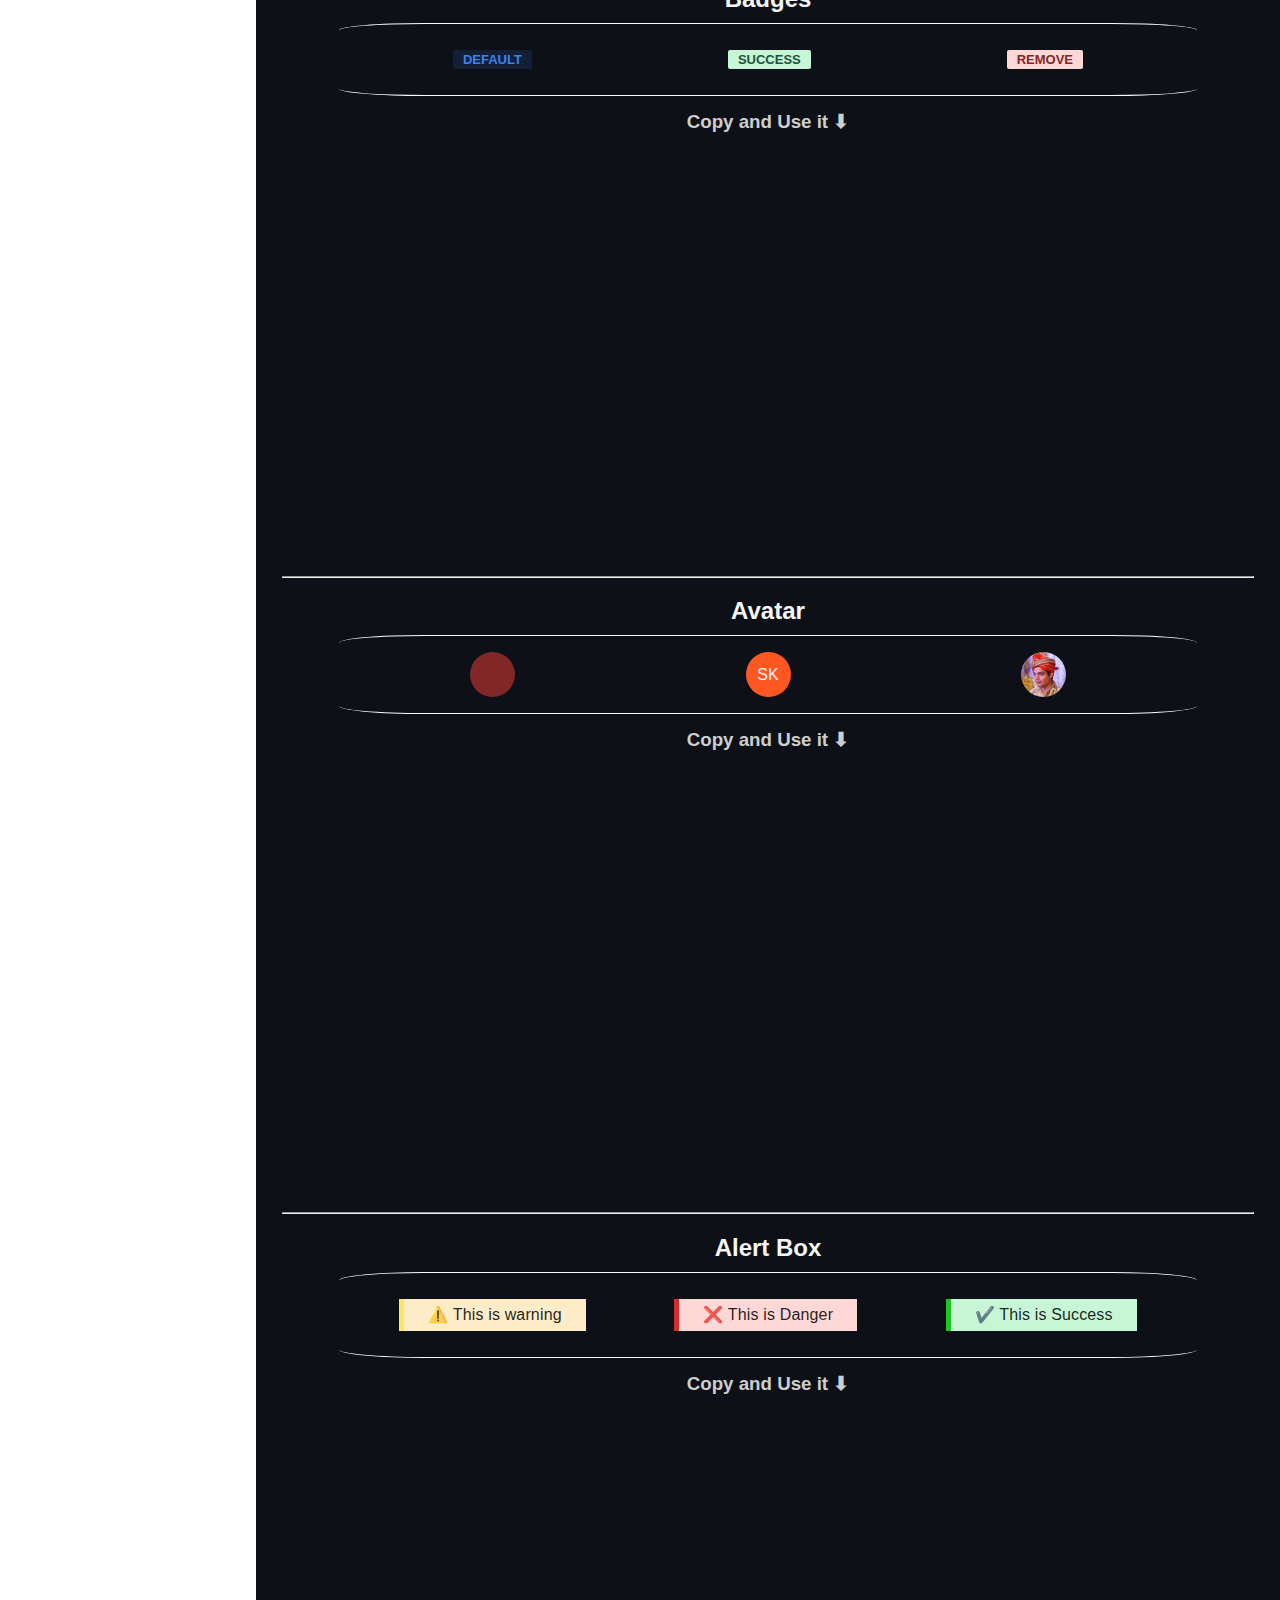
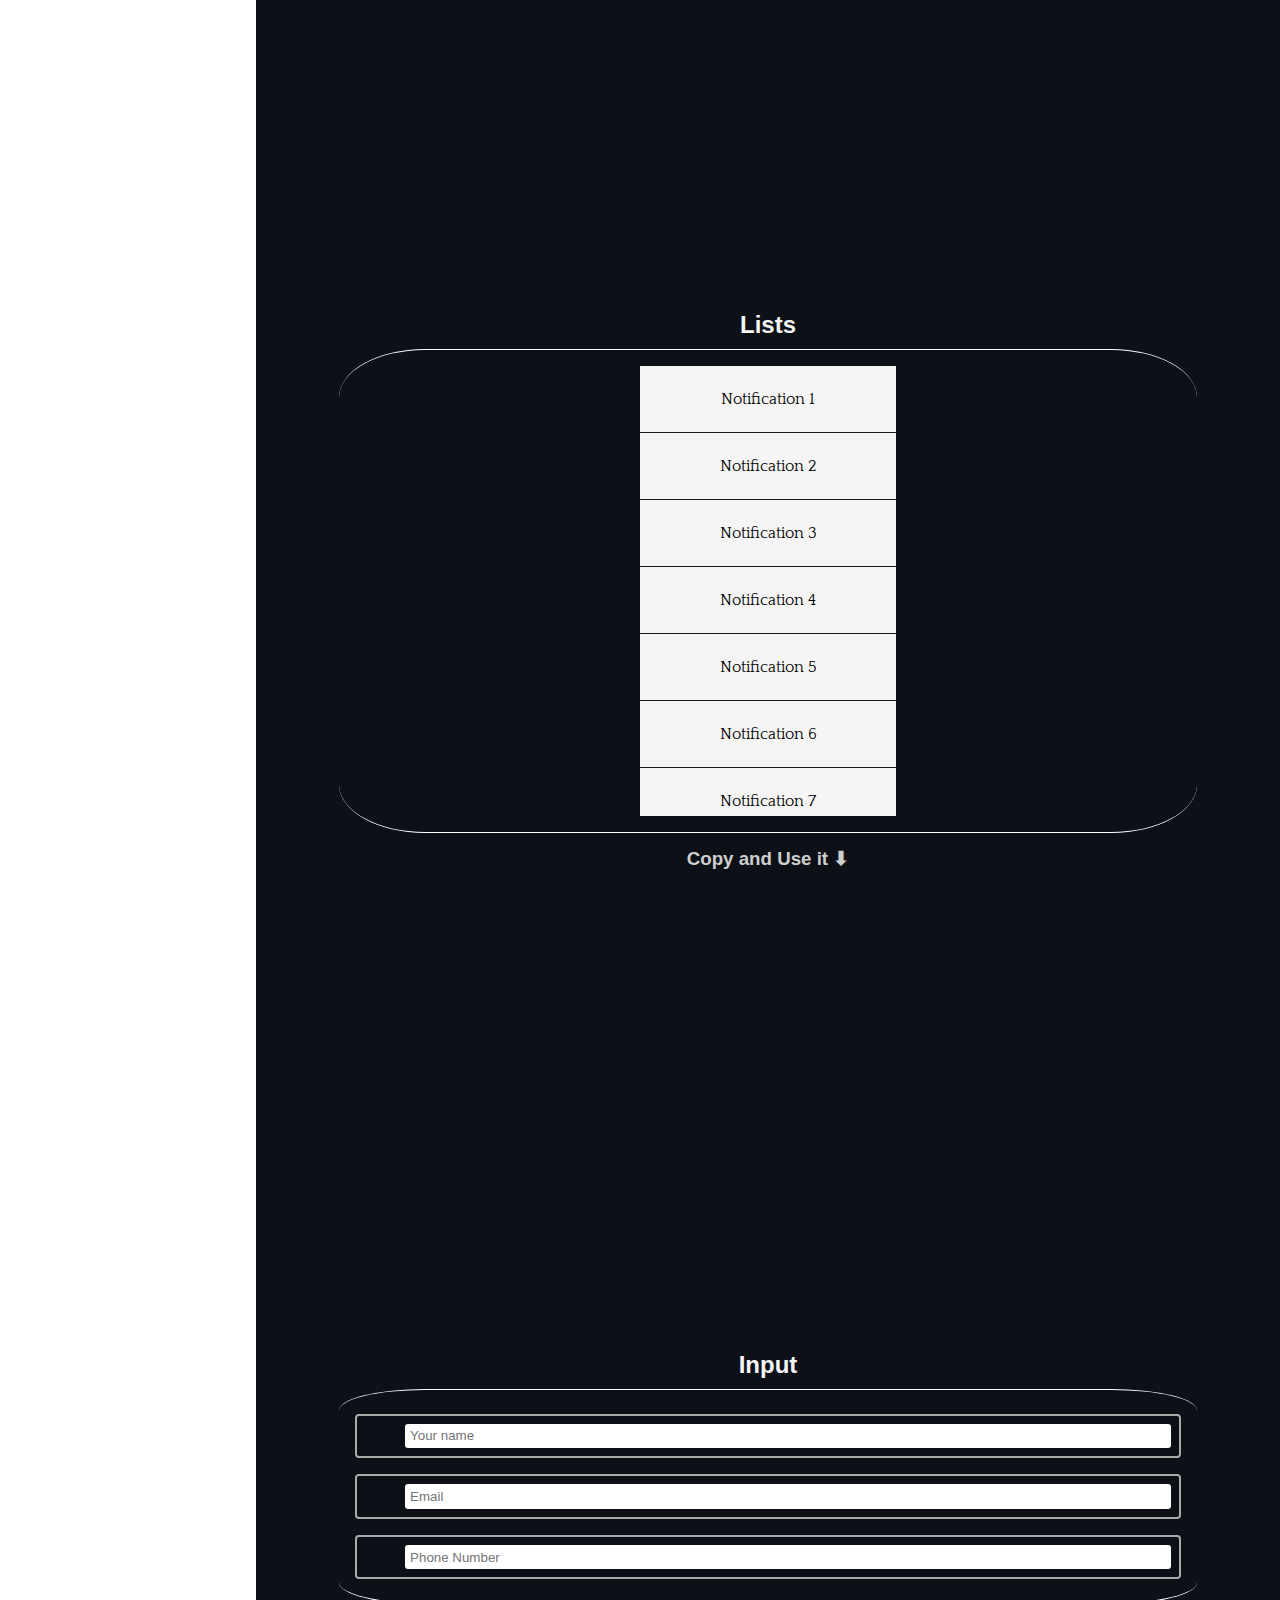
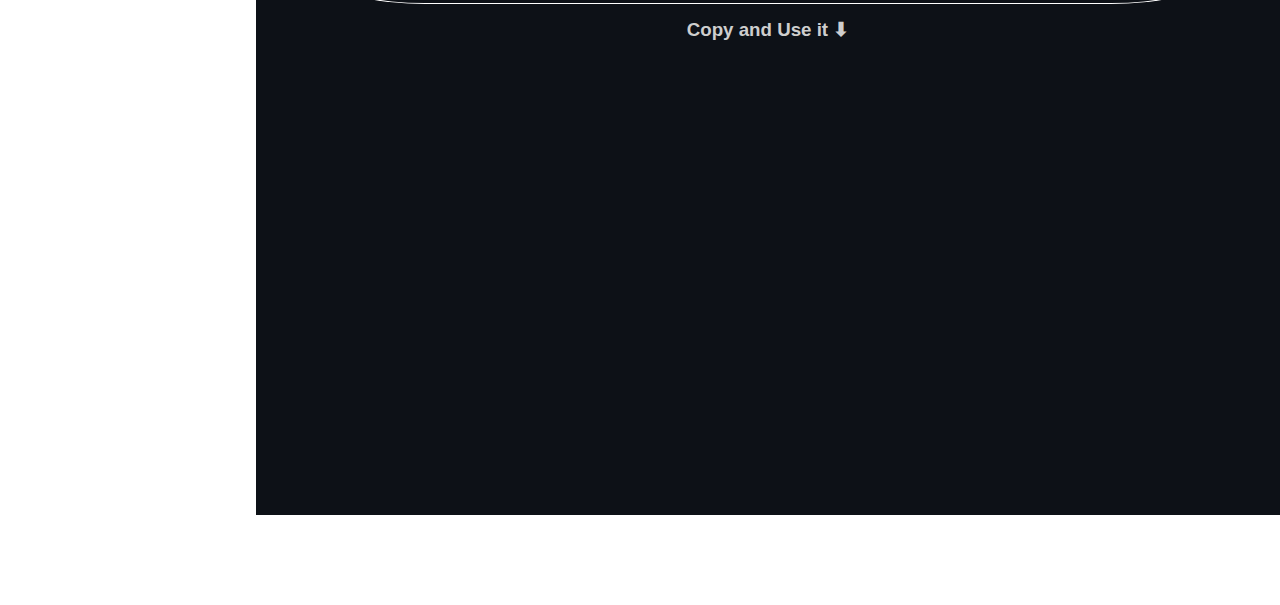
==== commit 19d995ed: "Component Added : Input Fields" ====
--- a/docs.html
+++ b/docs.html
@@ -36,6 +36,8 @@
                 <a href="#avatar">Avatar</a>
                 <a href="#alert">Alert</a>
                 <a href="#list">Lists</a>
+                <a href="#input">Input</a>
+
 
                
             </aside>
@@ -300,6 +302,38 @@
                     </article>  
                 </section>
 
+                <section id="input">
+
+                    <h2>Input</h2>
+                    <div class="componentDiv">
+
+                        <div class="inputWithIcon">
+                            <i class="fa fa-user fa-lg fa-fw input" aria-hidden="true"></i>
+                            <input class="inputField" type="text" placeholder="Your name">
+                        </div>
+
+                        <div class="inputWithIcon">
+                            <i class="fa fa-envelope fa-lg fa-fw input" aria-hidden="true"></i>
+                            <input type="text" class="inputField" placeholder="Email">
+                        </div>
+
+                        <div class="inputWithIcon">
+                            <i class="fa fa-phone fa-lg fa-fw" aria-hidden="true"></i>
+                            <input type="text" class="inputField" placeholder="Phone Number">
+                        </div>
+
+                    </div>
+                
+                    <h3>Copy and Use it ⬇</h3>
+                    <article>
+                        <iframe
+                        src="https://carbon.now.sh/embed?bg=rgba%28171%2C+184%2C+195%2C+1%29&t=seti&wt=none&l=auto&ds=true&dsyoff=20px&dsblur=68px&wc=true&wa=true&pv=56px&ph=56px&ln=false&fl=1&fm=Hack&fs=14px&lh=133%25&si=false&es=2x&wm=false&code=%253Cdiv%2520class%253D%2522avatar%2520avatarContact%2522%253E%250A%2509%253Ci%2520class%253D%2522fas%2520fa-user%2522%253E%253C%252Fi%253E%250A%253C%252Fdiv%253E%250A%250A%253Cdiv%2520class%253D%2522avatar%2520avatarOrange%2522%253E%250A%2509SK%250A%253C%252Fdiv%253E%250A%250A%253Cdiv%2520class%253D%2522avatar%2520avatarImg%2522%253E%250A%2509%253Cimg%2520class%253D%2522avtImg%2522%2520%250A%2509src%253D%2522TanayPratap.jpg%2522%250A%253C%252Fdiv%253E"
+                        style="width: 437px; height: 401px; border:0; transform: scale(1); overflow:hidden;"
+                        sandbox="allow-scripts allow-same-origin">
+                      </iframe>
+                    </article>  
+                </section>
+
 
             </div>
             
--- a/docs.css
+++ b/docs.css
@@ -516,7 +516,7 @@
 
 /* COMPONENTS -------> NOTIFICATIONS */
 .notifDiv{
-    height: 50vh;
+    max-height: 50vh;
     overflow-y: scroll;
 }
 
@@ -538,9 +538,41 @@
 
 .notif:hover{
     
-        background-color: #1F2937;
-        color: white;
-        cursor: pointer;
+    background-color: #1F2937;
+    color: white;
+    cursor: pointer;
     
 }
 
+
+.inputWithIcon {
+    width: 100%;
+    border: 2px solid #aaa;
+    border-radius: 4px;
+    margin: 8px 0;
+    outline: none;
+    padding: 8px;
+    box-sizing: border-box;
+    transition: 0.3s;
+    display: flex;
+    justify-content: space-between;
+    align-items: center;
+}
+
+.inputField{
+    width: 95%;
+    padding:0.3rem ;
+    outline: none;
+    border-radius: 3px;
+    border:none
+
+}
+
+.inputField:focus {
+    border-color: dodgerBlue;
+    box-shadow: 0 0 8px 0 dodgerBlue;
+}
+
+/* .inputWithIcon i.textFlied:focus + i {
+    color: dodgerBlue;
+} */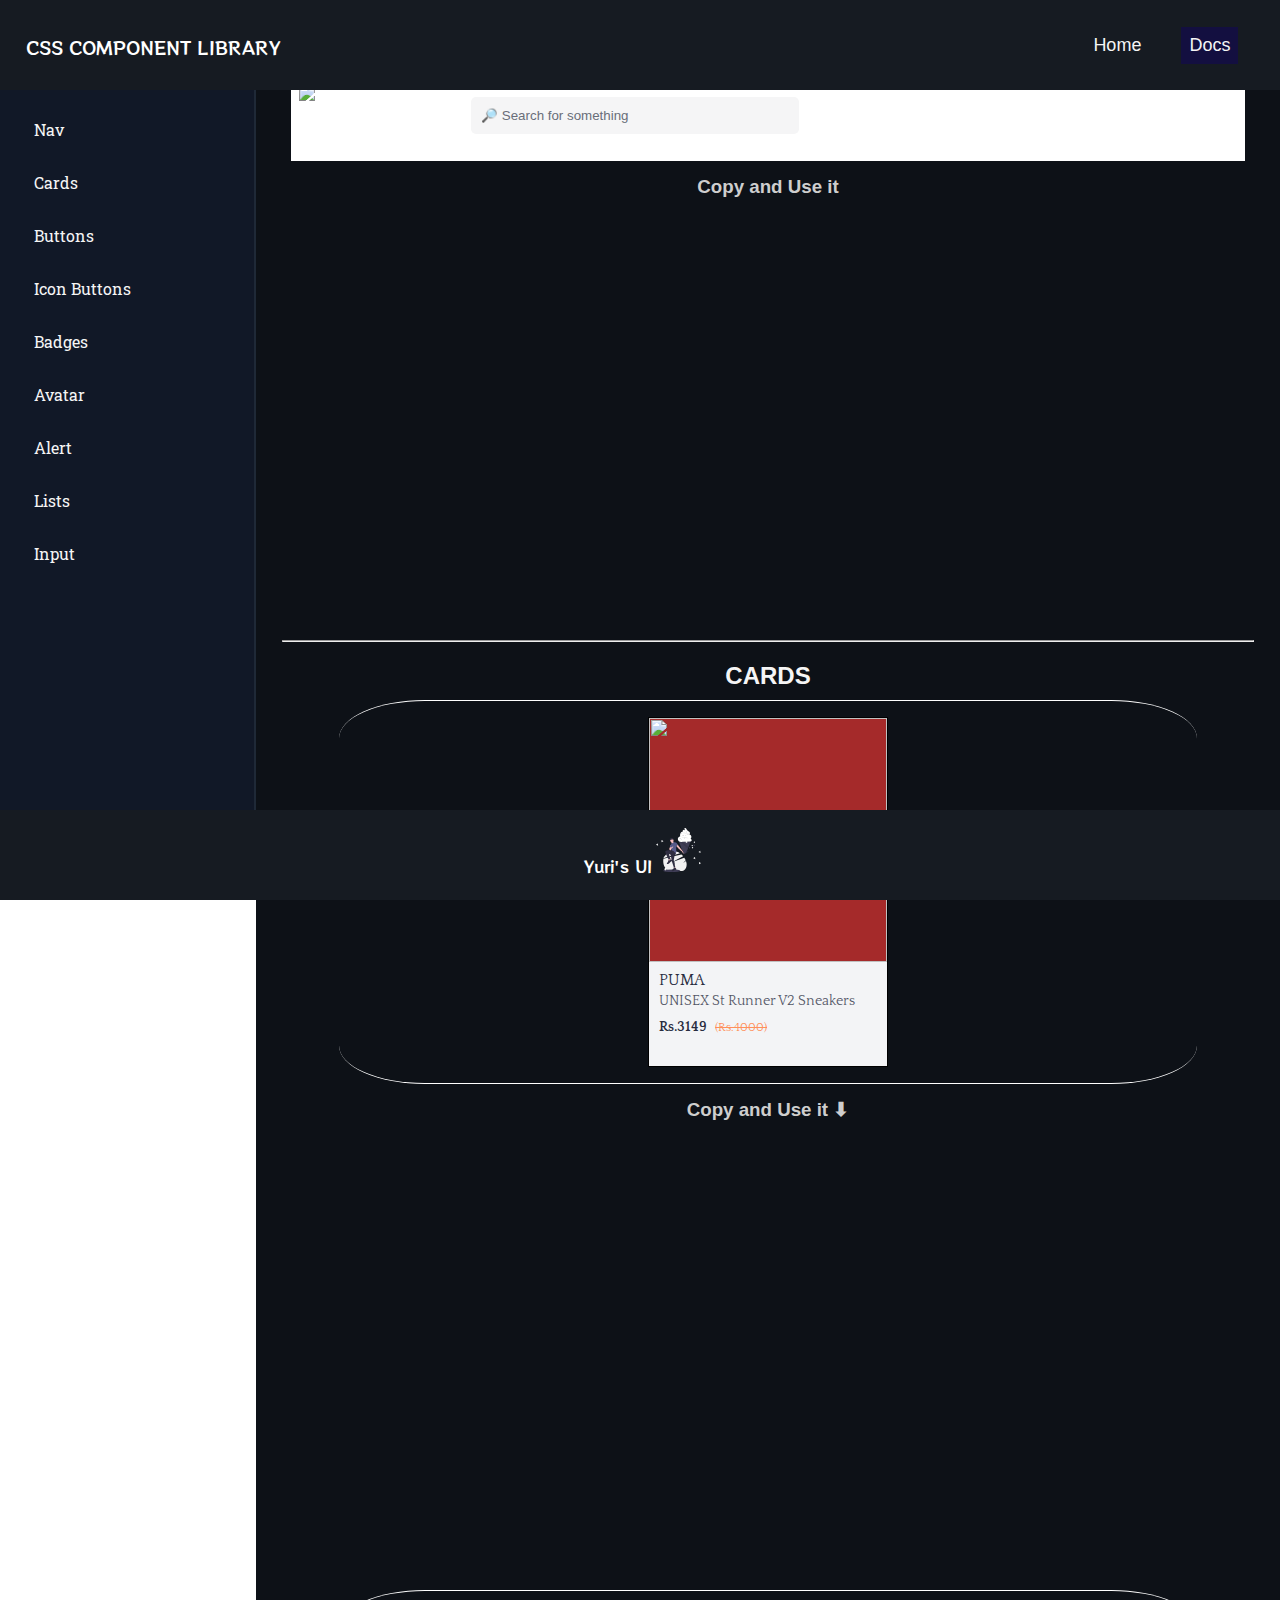
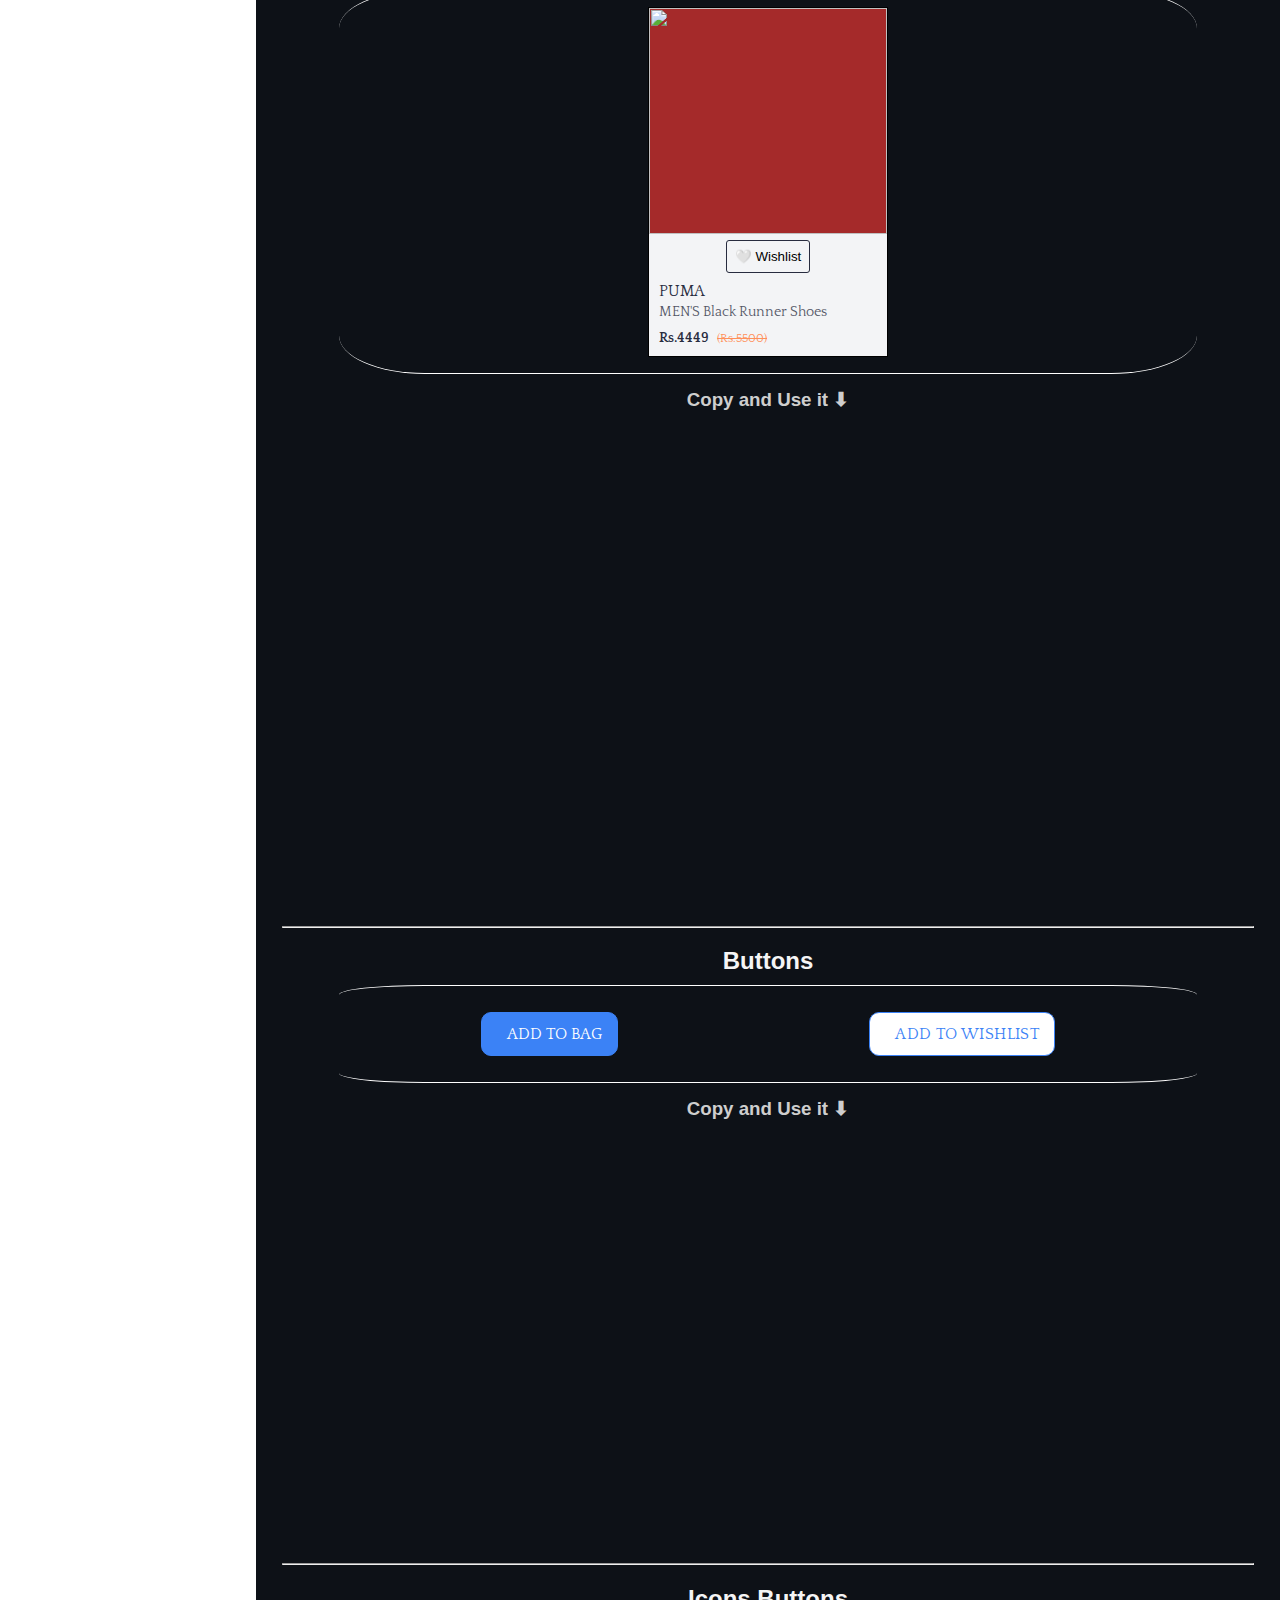
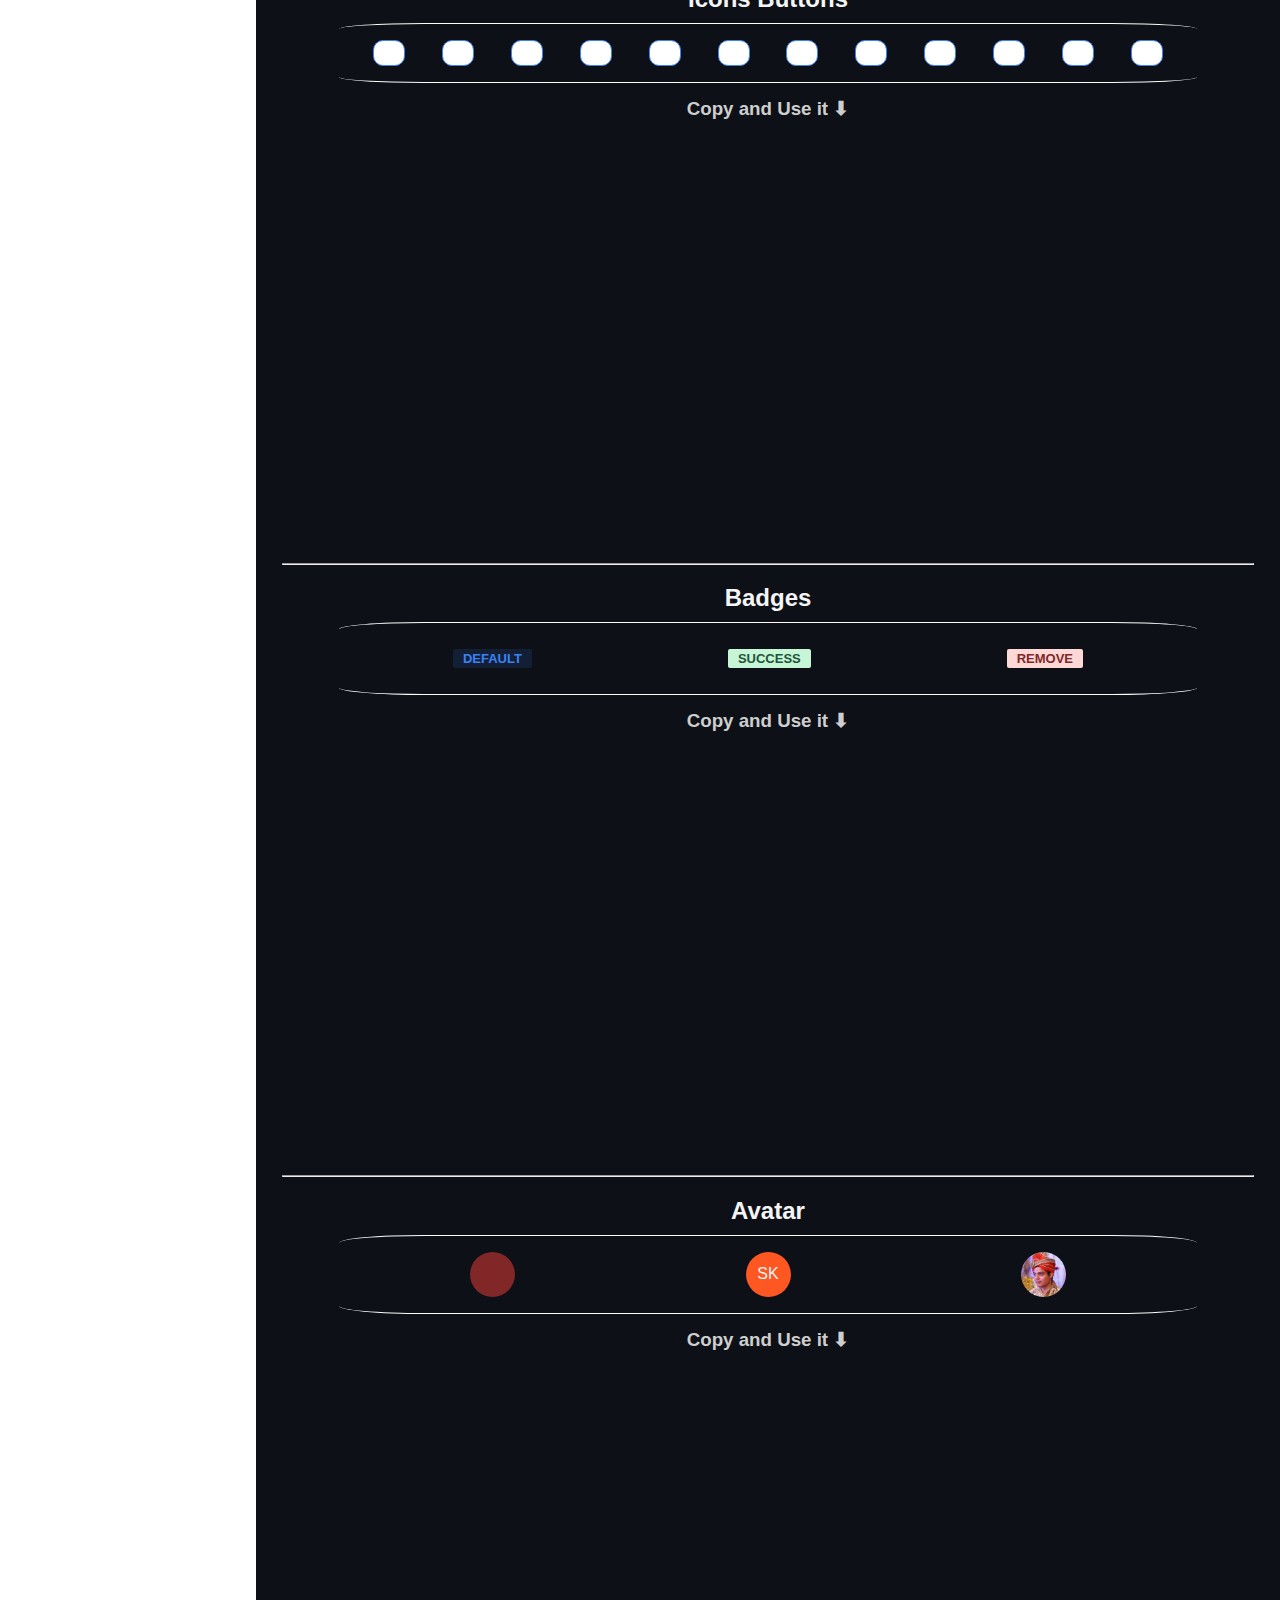
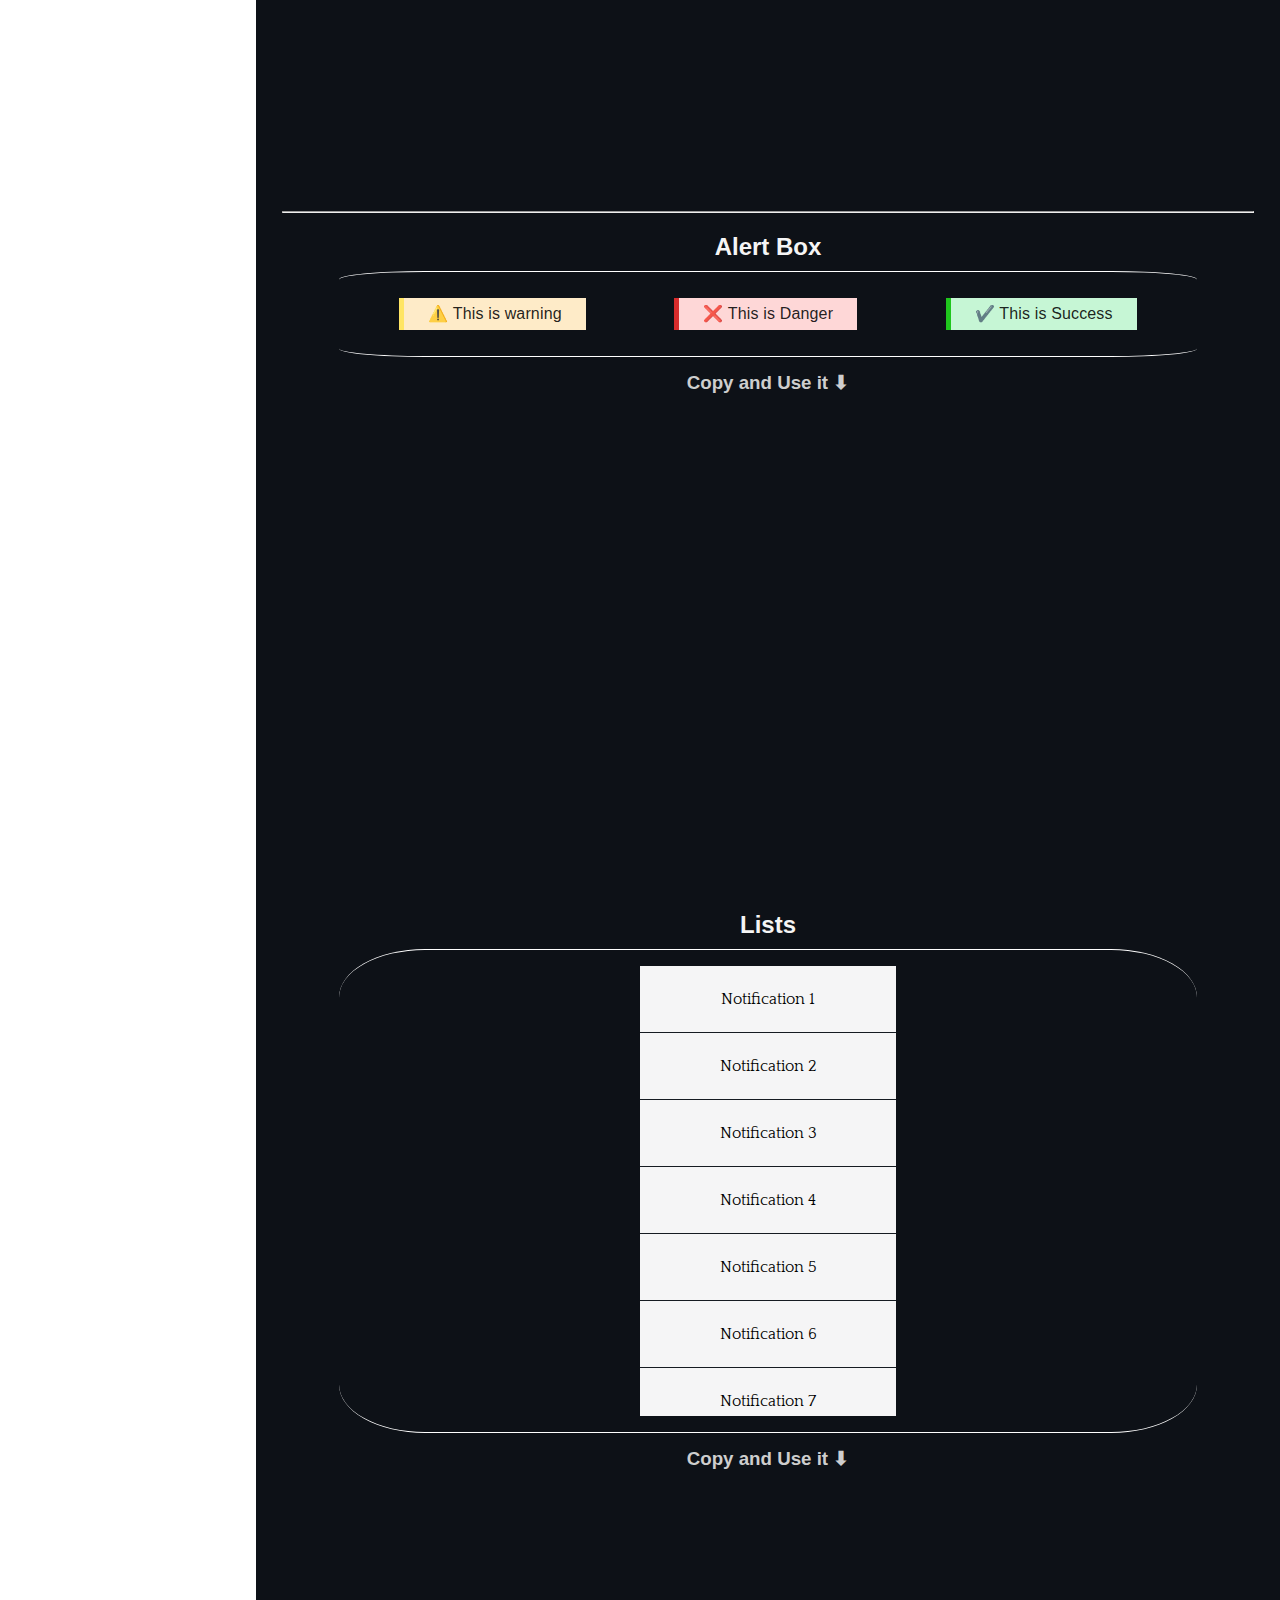
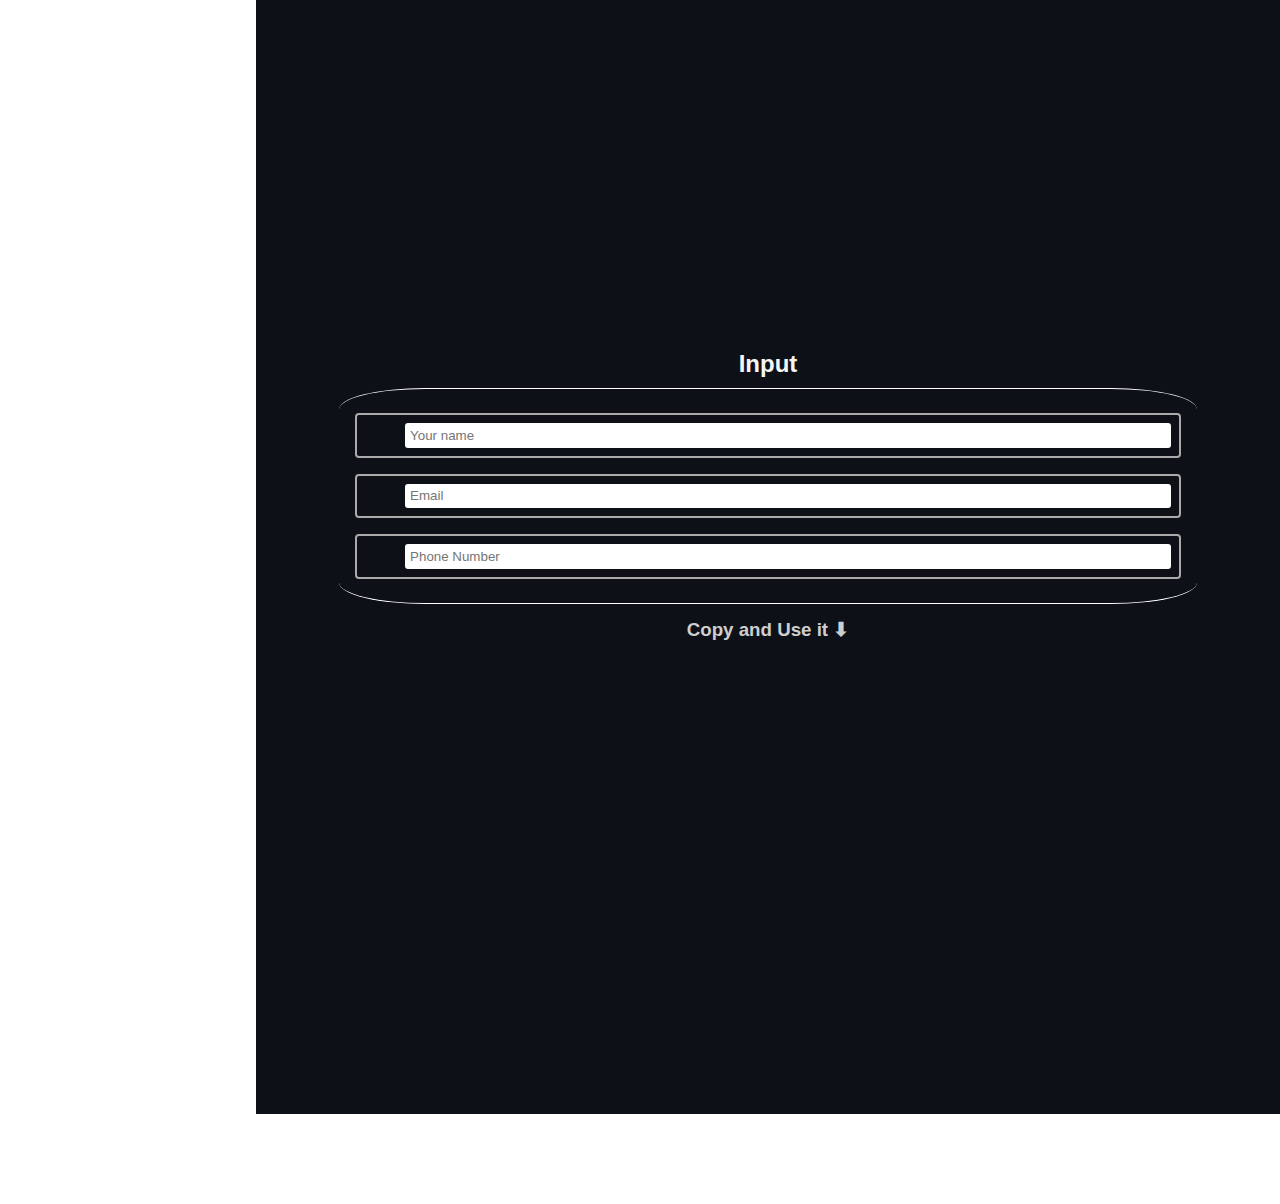
==== commit a27c9cd1: "Component Added : Icon Buttons" ====
--- a/docs.html
+++ b/docs.html
@@ -32,14 +32,12 @@
                 <a href="#nav"> Nav </a>
                 <a href="#card"> Cards </a>
                 <a href="#button">Buttons</a>
+                <a href="#iconButton">Icon Buttons</a>
                 <a href="#badge">Badges</a>
                 <a href="#avatar">Avatar</a>
                 <a href="#alert">Alert</a>
                 <a href="#list">Lists</a>
                 <a href="#input">Input</a>
-
-
-               
             </aside>
 
             <div id="contentContainer">
@@ -157,6 +155,78 @@
                                 <i class="far fa-heart btnSecondaryIcon"></i>
                                 ADD TO WISHLIST
                             </div>
+
+                        </div>
+
+    
+                     <h3>Copy and Use it ⬇</h3>
+
+                    <article>
+                        <iframe
+                        src="https://carbon.now.sh/embed?bg=rgba%28171%2C+184%2C+195%2C+1%29&t=seti&wt=none&l=auto&ds=true&dsyoff=20px&dsblur=68px&wc=true&wa=true&pv=56px&ph=56px&ln=false&fl=1&fm=Hack&fs=14px&lh=133%25&si=false&es=2x&wm=false&code=%253Cdiv%2520class%253D%2522btnPrimary%2522%253E%250A%2509%253Ci%2520class%253D%2522fas%2520fa-shopping-bag%2520btnPrimaryIcon%2522%253E%2520%250A%2509%253C%252Fi%253E%250A%2520%2520%2520%2520ADD%2520TO%2520BAG%250A%253C%252Fdiv%253E%250A%250A%250A%253Cdiv%2520class%253D%2522btnSecondary%2522%253E%250A%2520%2520%2520%2520%253Ci%2520class%253D%2522far%2520fa-heart%2520btnSecondaryIcon%2522%253E%2520%253C%252Fi%253E%250A%2520%2520%2520%2520ADD%2520TO%2520WISHLIST%250A%253C%252Fdiv%253E"
+                        style="width: 580px; height: 383px; border:0; transform: scale(1); overflow:hidden;"
+                        sandbox="allow-scripts allow-same-origin">
+                        </iframe>
+                     </article>  
+    
+                </section>
+
+                <hr>
+
+                <section id="iconButton">
+
+                    <h2>Icons Buttons</h2>
+
+                        <div class="componentDiv">
+
+                          <button class="iconBtn">
+                            <i class="fas fa-shopping-cart"></i>
+                          </button>
+
+                          <button class="iconBtn">
+                            <i class="fas fa-arrow-circle-left"></i>
+                          </button>
+
+                          <button class="iconBtn">
+                            <i class="fas fa-arrow-circle-up"></i>
+                          </button>
+
+                          <button class="iconBtn">
+                            <i class="fas fa-arrow-circle-right"></i>
+                          </button>
+
+                          <button class="iconBtn">
+                            <i class="fas fa-arrow-circle-down"></i>
+                          </button>
+
+                          <button class="iconBtn">
+                            <i class="fas fa-share-alt-square"></i>
+                          </button>
+
+                          <button class="iconBtn">
+                            <i class="fas fa-trash"></i>
+                          </button>
+
+                          <button class="iconBtn">
+                            <i class="fas fa-plus"></i>
+                          </button>
+
+                          <button class="iconBtn">
+                            <i class="fas fa-minus"></i>
+                          </button>
+
+                          <button class="iconBtn">
+                            <i class="fas fa-envelope"></i>
+                          </button>
+
+                          <button class="iconBtn">
+                            <i class="fas fa-comments"></i>
+                          </button>
+
+                          <button class="iconBtn">
+                            <i class="fas fa-bookmark"></i>
+                         </button>
+                          
 
                         </div>
 
--- a/docs.css
+++ b/docs.css
@@ -429,6 +429,18 @@
     border: 1px solid #3B82F6;
 }
 
+.iconBtn{
+    border-radius: 10px;
+    padding: 12px 15px;
+    cursor: pointer;
+    border: 1px solid #3B82F6;
+    background-color: #fff;
+    color: #3B82F6;
+    display: inline-block;
+    font-size: 1rem;
+    outline: none;
+}
+
 /* COMPONENT -------> BADGES */
 
 .badge{
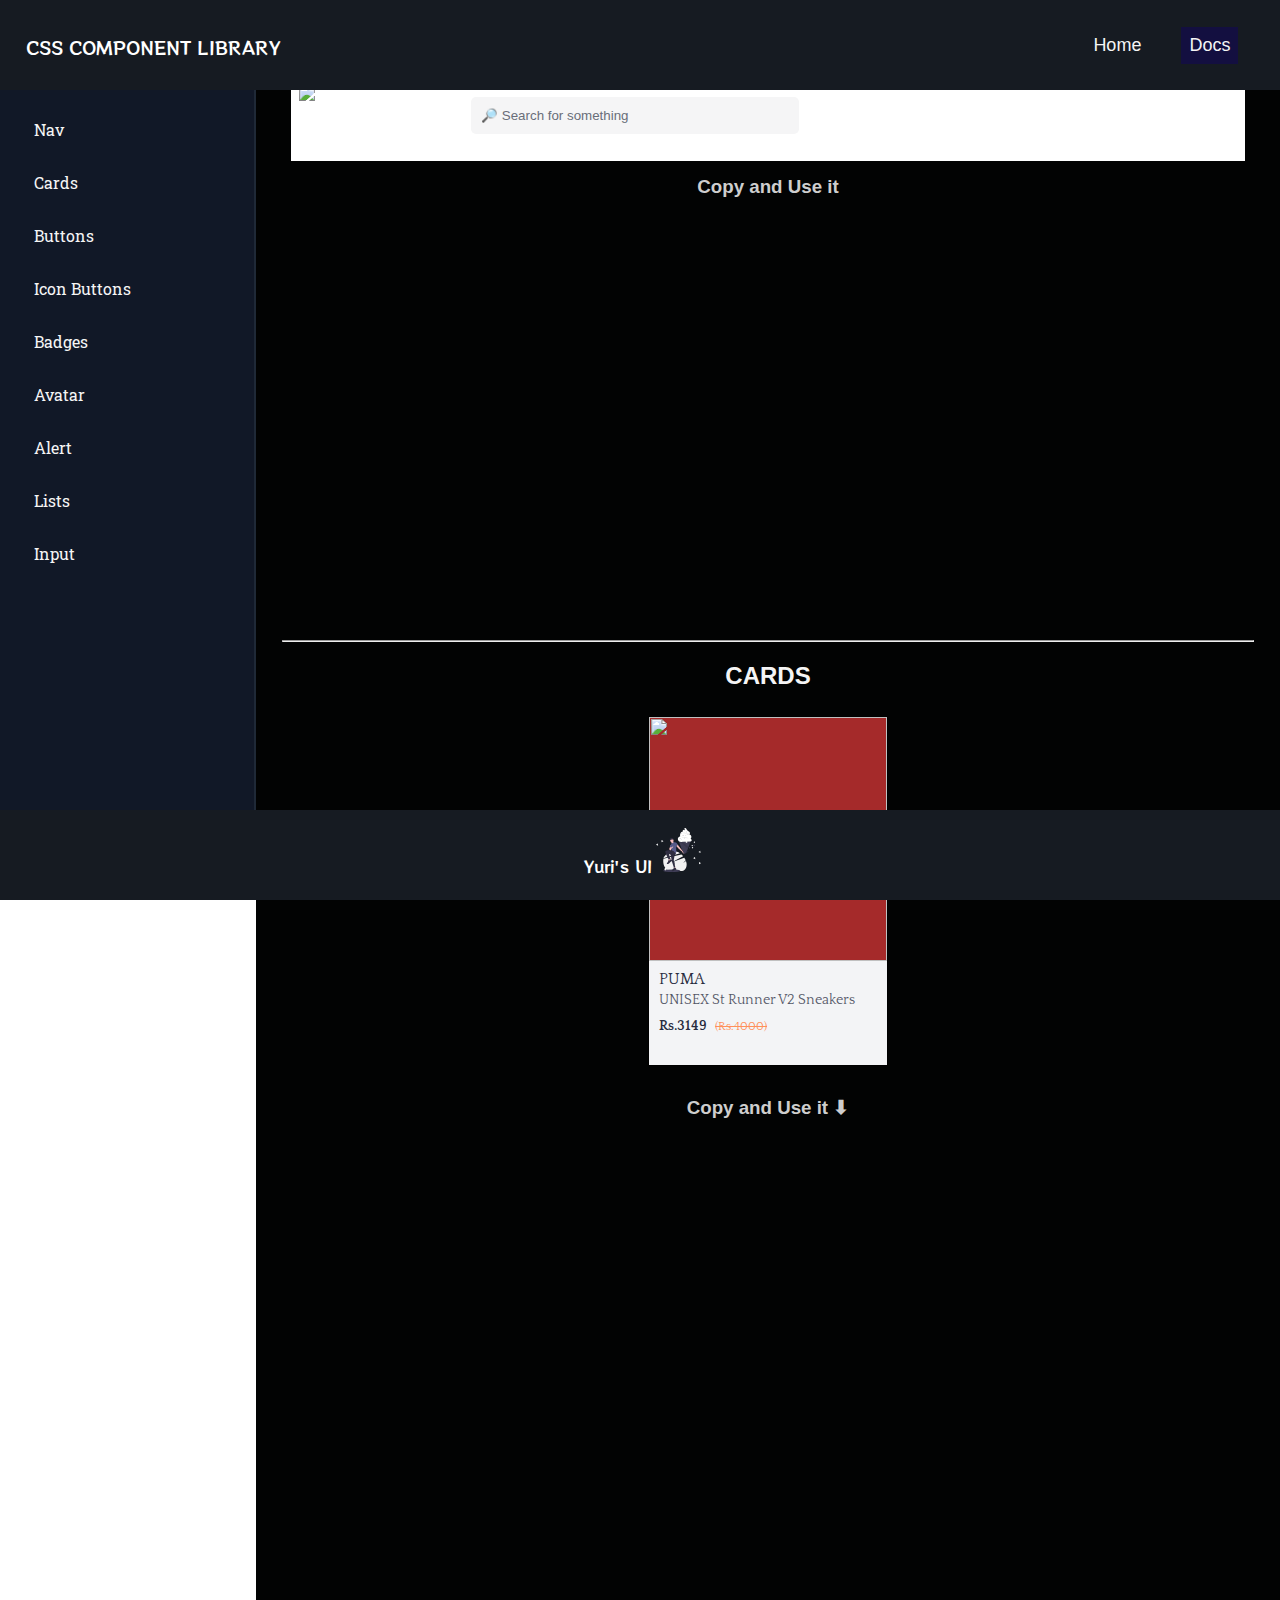
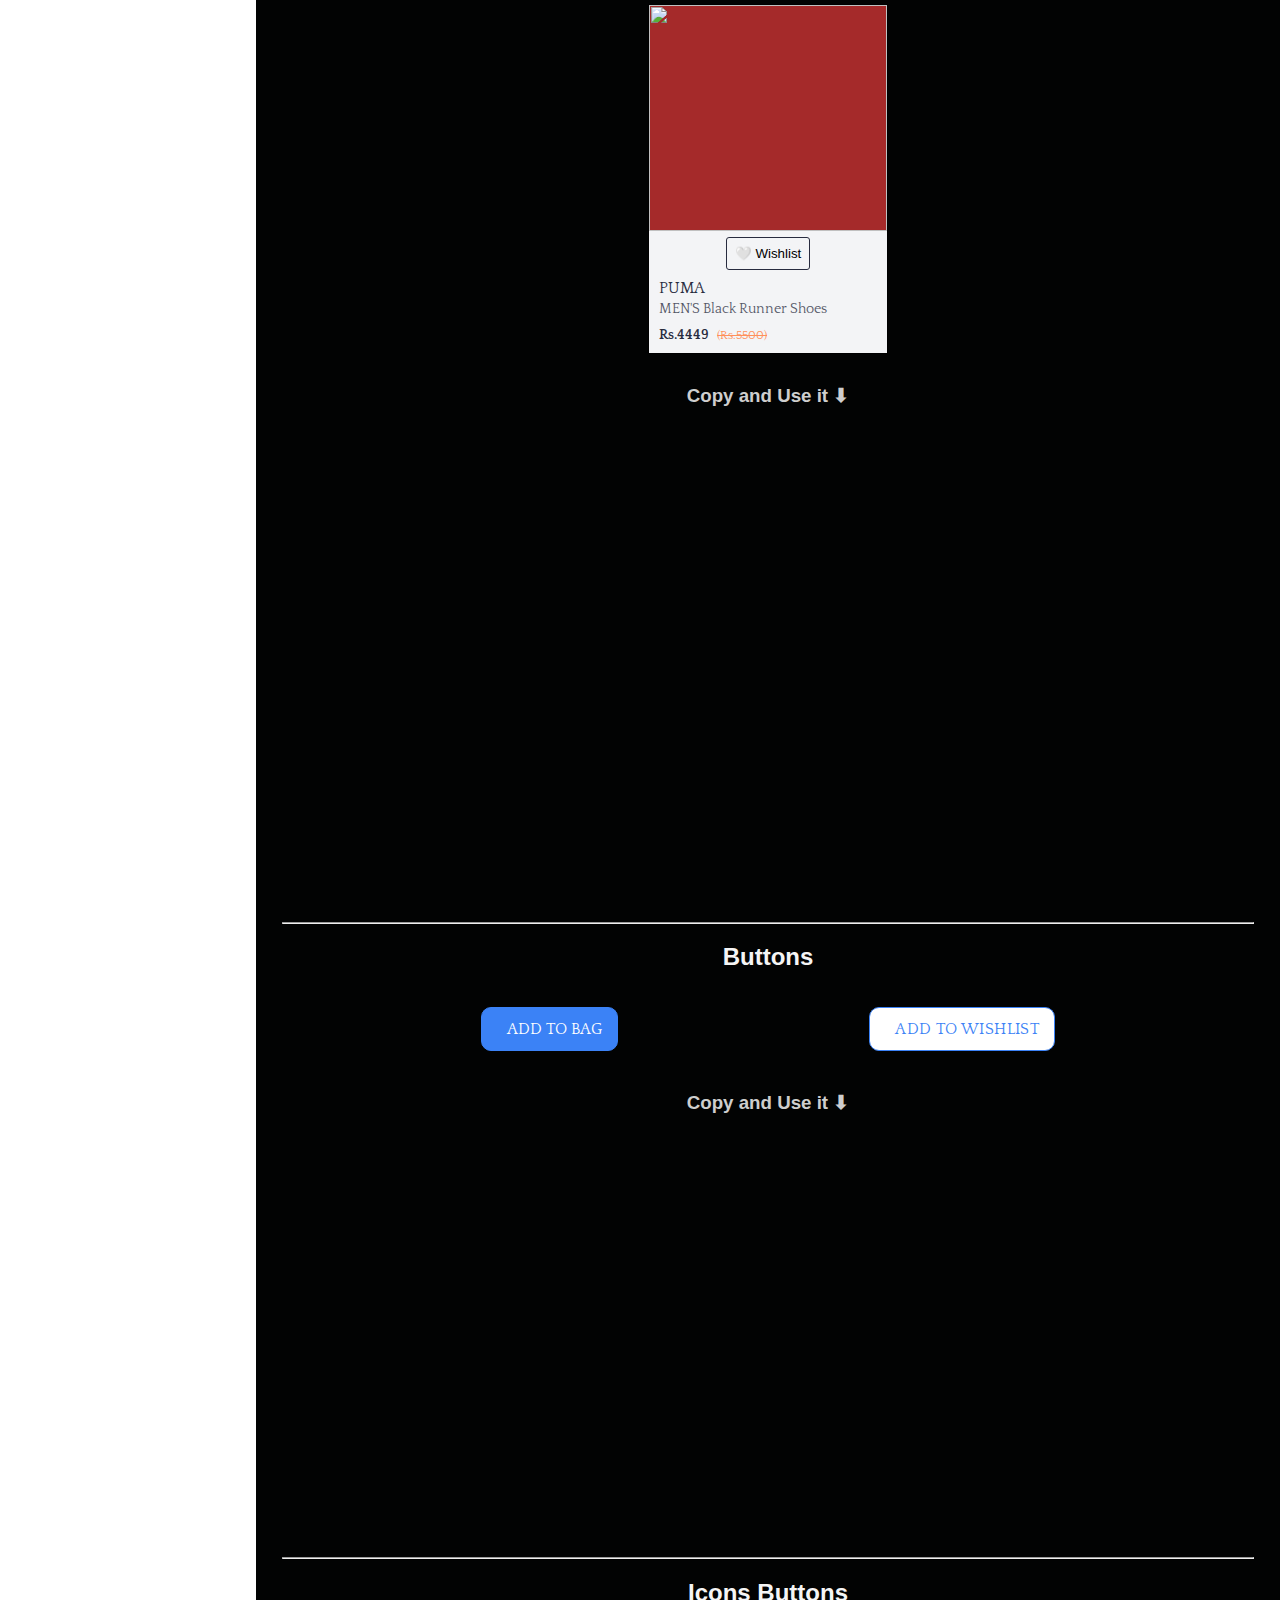
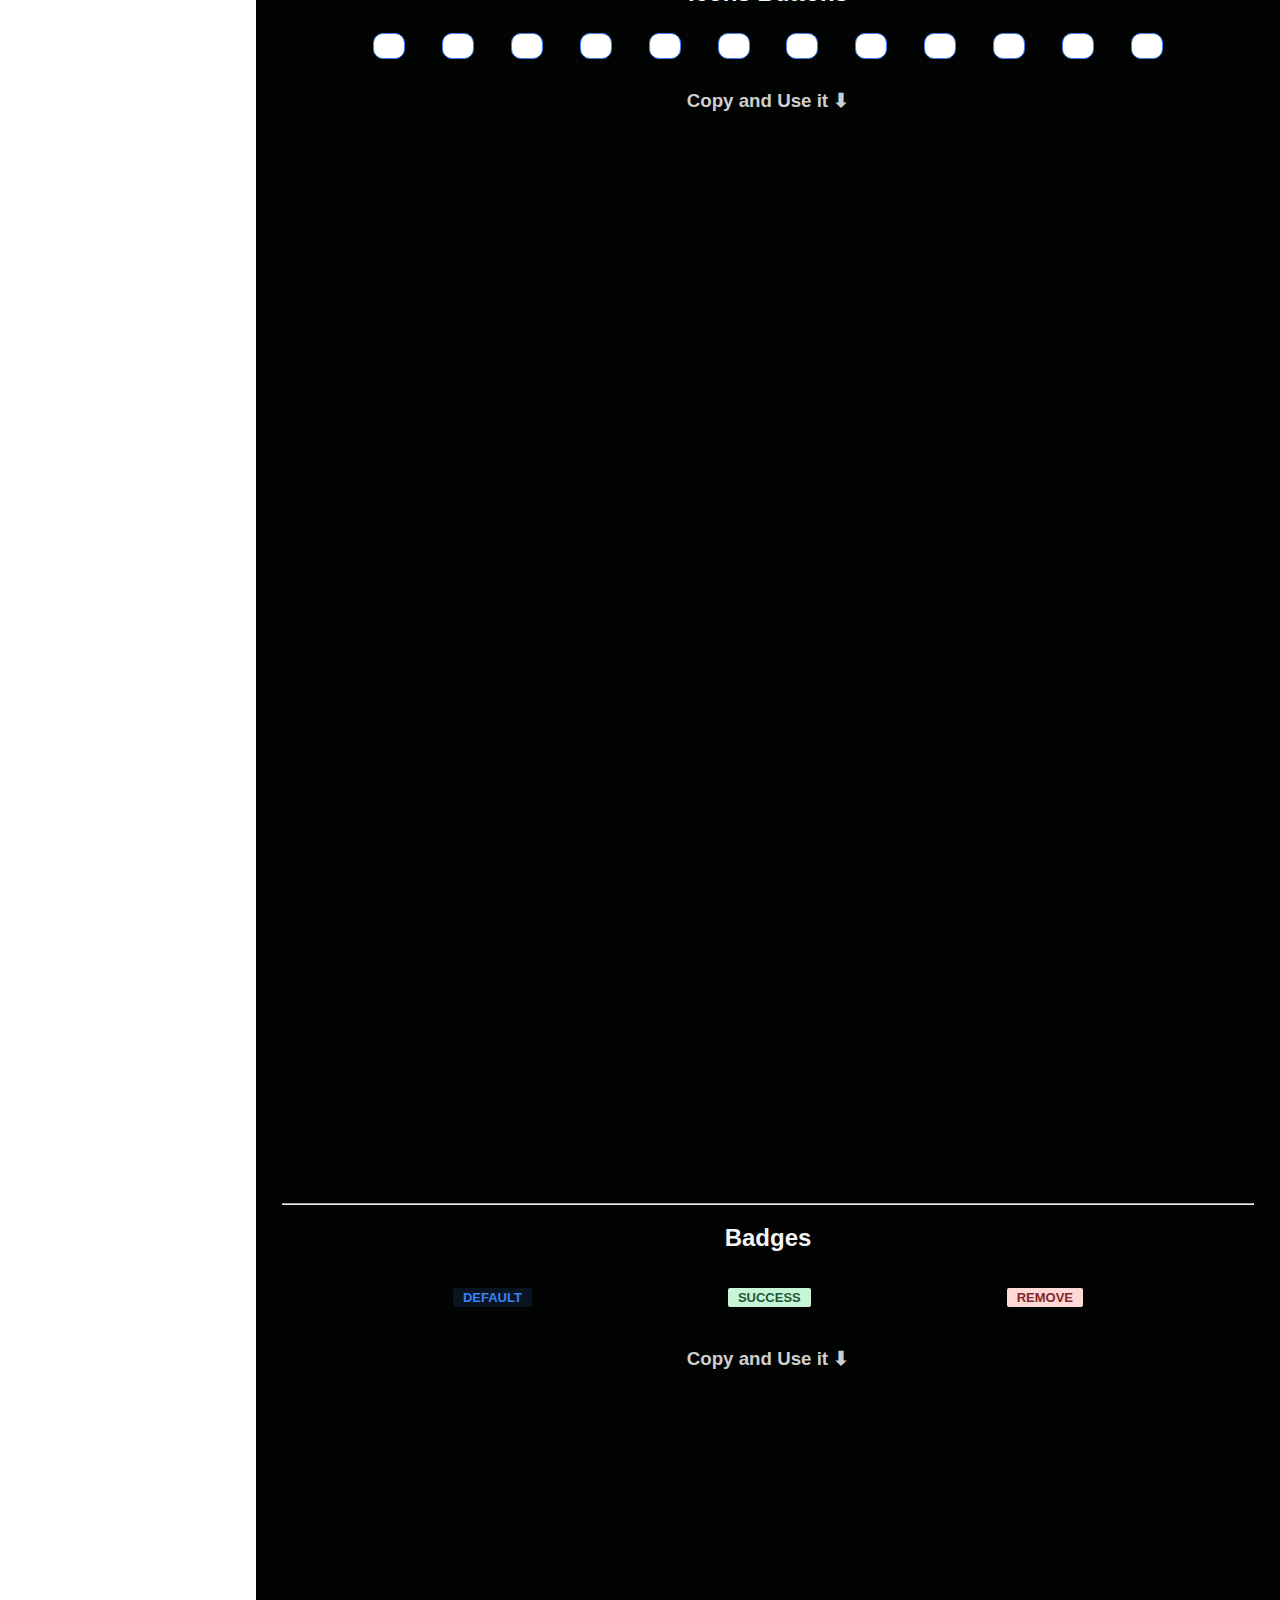
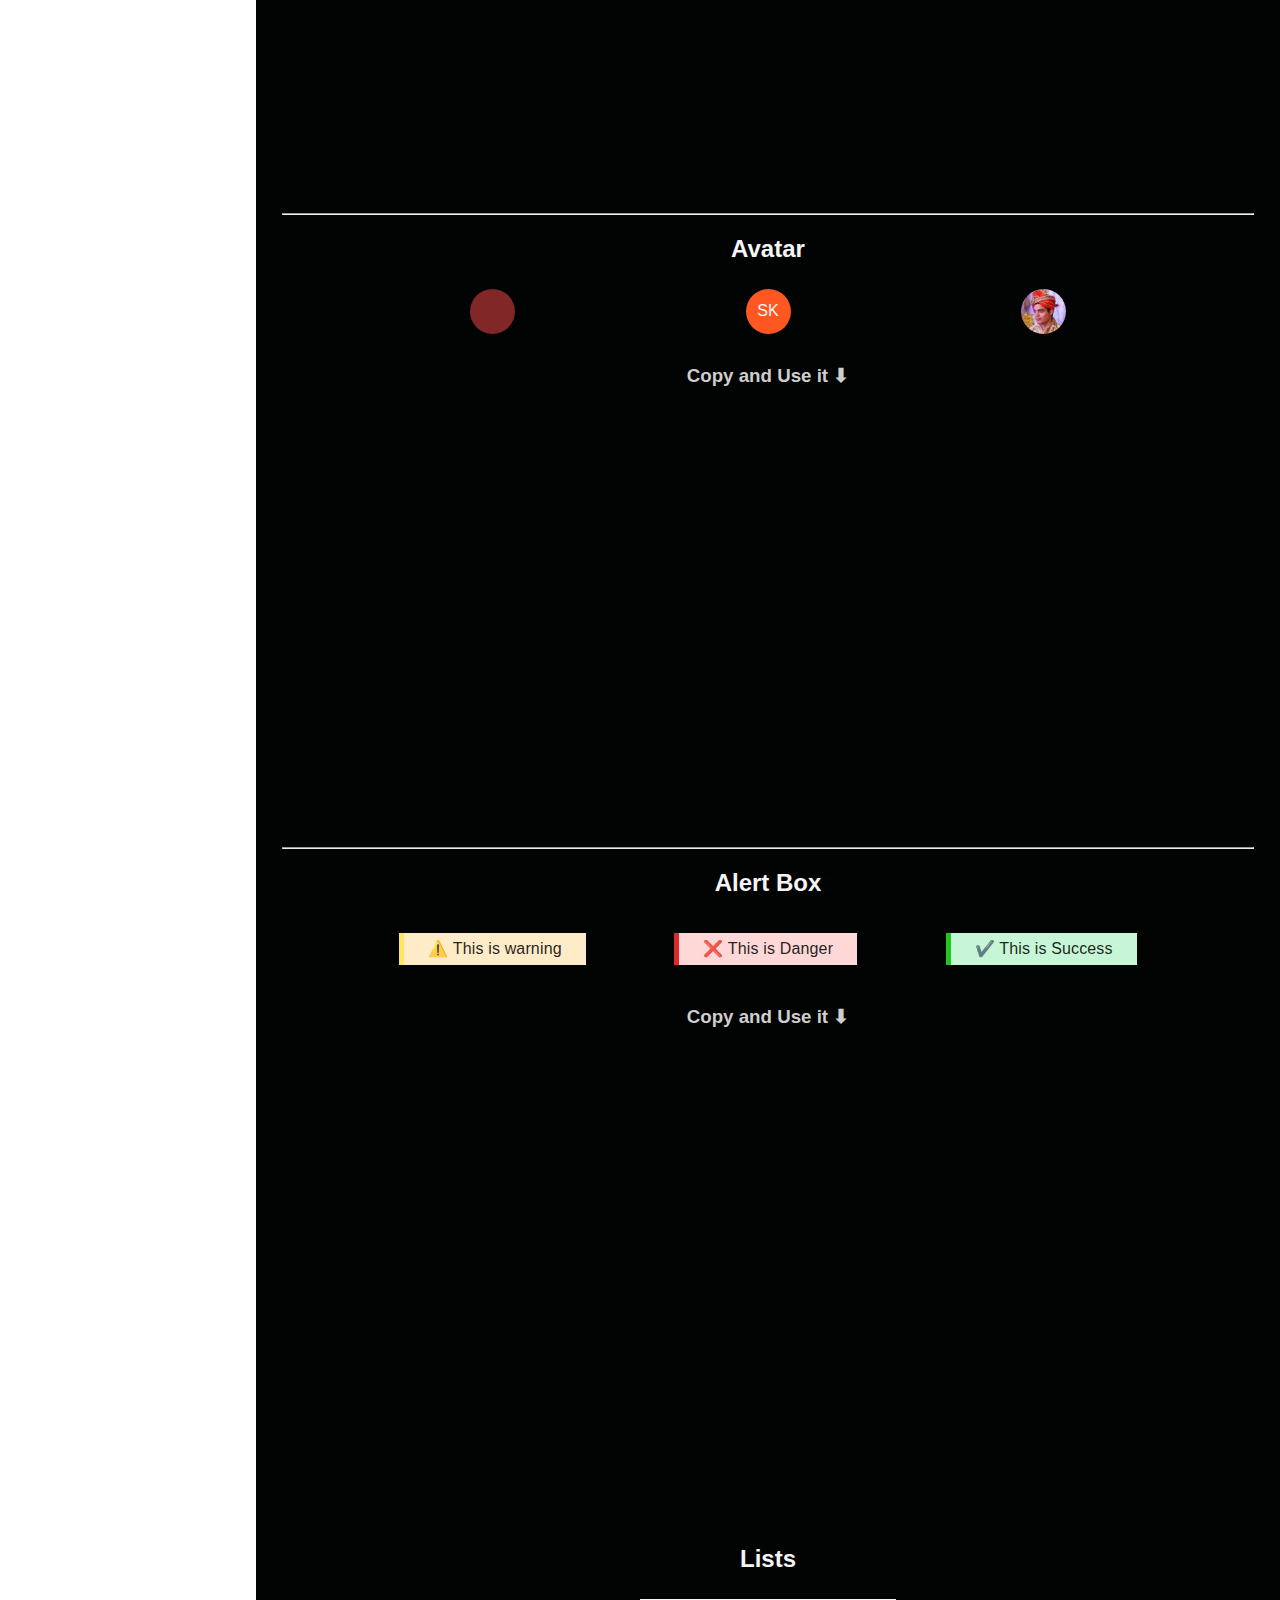
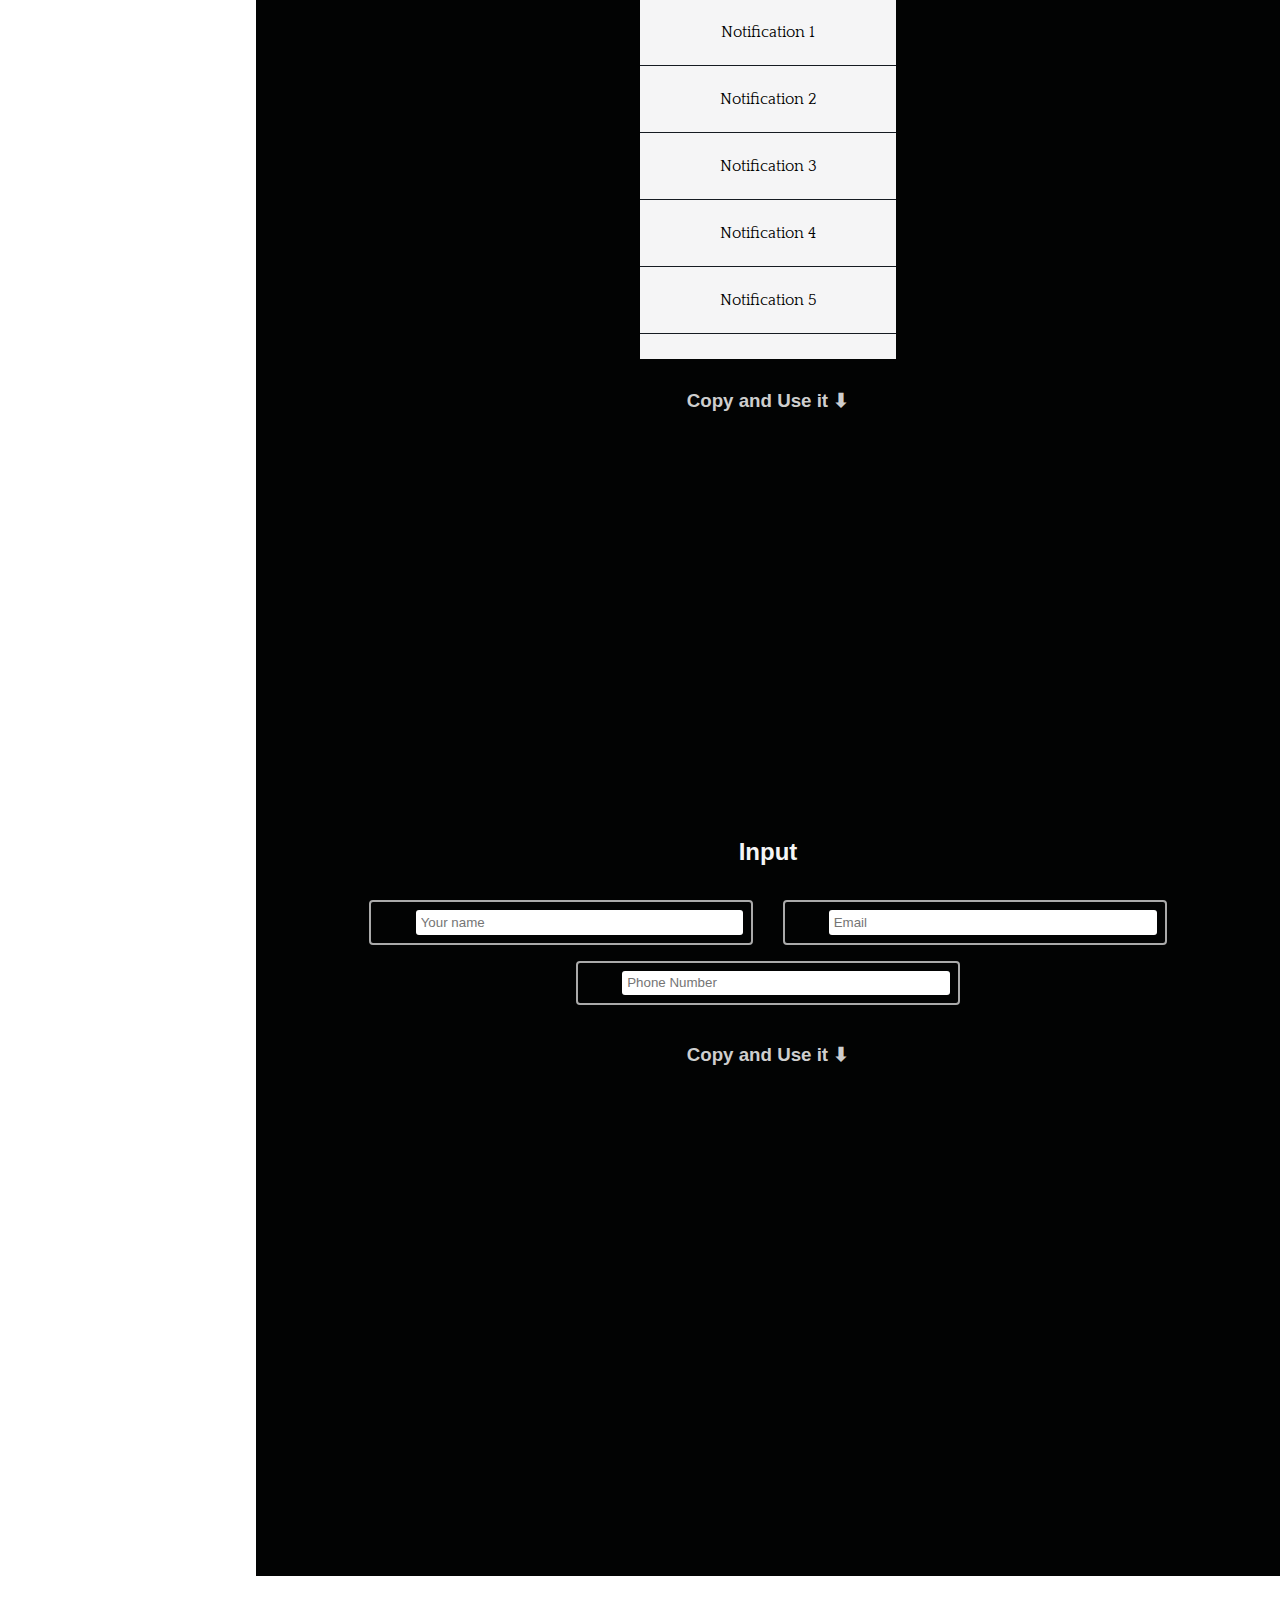
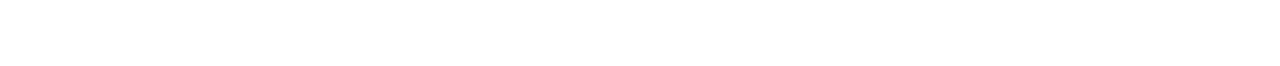
==== commit 12c12428: "Added Iframe Code Snippets" ====
--- a/docs.html
+++ b/docs.html
@@ -200,7 +200,7 @@
                           </button>
 
                           <button class="iconBtn">
-                            <i class="fas fa-share-alt-square"></i>
+                            <i class="fas fa-share"></i>
                           </button>
 
                           <button class="iconBtn">
@@ -235,8 +235,8 @@
 
                     <article>
                         <iframe
-                        src="https://carbon.now.sh/embed?bg=rgba%28171%2C+184%2C+195%2C+1%29&t=seti&wt=none&l=auto&ds=true&dsyoff=20px&dsblur=68px&wc=true&wa=true&pv=56px&ph=56px&ln=false&fl=1&fm=Hack&fs=14px&lh=133%25&si=false&es=2x&wm=false&code=%253Cdiv%2520class%253D%2522btnPrimary%2522%253E%250A%2509%253Ci%2520class%253D%2522fas%2520fa-shopping-bag%2520btnPrimaryIcon%2522%253E%2520%250A%2509%253C%252Fi%253E%250A%2520%2520%2520%2520ADD%2520TO%2520BAG%250A%253C%252Fdiv%253E%250A%250A%250A%253Cdiv%2520class%253D%2522btnSecondary%2522%253E%250A%2520%2520%2520%2520%253Ci%2520class%253D%2522far%2520fa-heart%2520btnSecondaryIcon%2522%253E%2520%253C%252Fi%253E%250A%2520%2520%2520%2520ADD%2520TO%2520WISHLIST%250A%253C%252Fdiv%253E"
-                        style="width: 580px; height: 383px; border:0; transform: scale(1); overflow:hidden;"
+                        src="https://carbon.now.sh/embed?bg=rgba%28171%2C+184%2C+195%2C+1%29&t=seti&wt=none&l=auto&ds=true&dsyoff=20px&dsblur=68px&wc=true&wa=true&pv=56px&ph=56px&ln=false&fl=1&fm=Hack&fs=14px&lh=133%25&si=false&es=2x&wm=false&code=%253Cbutton%2520class%253D%2522iconBtn%2522%253E%250A%2520%2520%2520%2520%253Ci%2520class%253D%2522fas%2520fa-shopping-cart%2522%253E%253C%252Fi%253E%250A%253C%252Fbutton%253E%250A%250A%253Cbutton%2520class%253D%2522iconBtn%2522%253E%250A%2520%2520%2520%2520%253Ci%2520class%253D%2522fas%2520fa-arrow-circle-left%2522%253E%253C%252Fi%253E%250A%253C%252Fbutton%253E%250A%250A%253Cbutton%2520class%253D%2522iconBtn%2522%253E%250A%2509%253Ci%2520class%253D%2522fas%2520fa-arrow-circle-up%2522%253E%253C%252Fi%253E%250A%253C%252Fbutton%253E%250A%250A%253Cbutton%2520class%253D%2522iconBtn%2522%253E%250A%2520%2520%2520%2520%253Ci%2520class%253D%2522fas%2520fa-arrow-circle-right%2522%253E%253C%252Fi%253E%250A%253C%252Fbutton%253E%250A%250A%253Cbutton%2520class%253D%2522iconBtn%2522%253E%250A%2509%253Ci%2520class%253D%2522fas%2520fa-arrow-circle-down%2522%253E%253C%252Fi%253E%250A%253C%252Fbutton%253E%250A%250A%253Cbutton%2520class%253D%2522iconBtn%2522%253E%250A%2509%253Ci%2520class%253D%2522fas%2520fa-share%2522%253E%253C%252Fi%253E%250A%253C%252Fbutton%253E%250A%250A%253Cbutton%2520class%253D%2522iconBtn%2522%253E%250A%2509%253Ci%2520class%253D%2522fas%2520fa-trash%2522%253E%253C%252Fi%253E%250A%253C%252Fbutton%253E%250A%250A%253Cbutton%2520class%253D%2522iconBtn%2522%253E%250A%2509%253Ci%2520class%253D%2522fas%2520fa-plus%2522%253E%253C%252Fi%253E%250A%253C%252Fbutton%253E%250A%250A%253Cbutton%2520class%253D%2522iconBtn%2522%253E%250A%2509%253Ci%2520class%253D%2522fas%2520fa-minus%2522%253E%253C%252Fi%253E%250A%253C%252Fbutton%253E%250A%250A%253Cbutton%2520class%253D%2522iconBtn%2522%253E%250A%2520%2520%2520%2520%253Ci%2520class%253D%2522fas%2520fa-envelope%2522%253E%253C%252Fi%253E%250A%253C%252Fbutton%253E%250A%250A%253Cbutton%2520class%253D%2522iconBtn%2522%253E%250A%2520%2520%2520%2520%253Ci%2520class%253D%2522fas%2520fa-comments%2522%253E%253C%252Fi%253E%250A%253C%252Fbutton%253E%250A%250A%253Cbutton%2520class%253D%2522iconBtn%2522%253E%250A%2509%253Ci%2520class%253D%2522fas%2520fa-bookmark%2522%253E%253C%252Fi%253E%250A%253C%252Fbutton%253E"
+                        style="width: 529px; height: 1031px; border:0; transform: scale(1); overflow:hidden;"
                         sandbox="allow-scripts allow-same-origin">
                         </iframe>
                      </article>  
@@ -365,10 +365,10 @@
                     <h3>Copy and Use it ⬇</h3>
                     <article>
                         <iframe
-                        src="https://carbon.now.sh/embed?bg=rgba%28171%2C+184%2C+195%2C+1%29&t=seti&wt=none&l=auto&ds=true&dsyoff=20px&dsblur=68px&wc=true&wa=true&pv=56px&ph=56px&ln=false&fl=1&fm=Hack&fs=14px&lh=133%25&si=false&es=2x&wm=false&code=%253Cdiv%2520class%253D%2522avatar%2520avatarContact%2522%253E%250A%2509%253Ci%2520class%253D%2522fas%2520fa-user%2522%253E%253C%252Fi%253E%250A%253C%252Fdiv%253E%250A%250A%253Cdiv%2520class%253D%2522avatar%2520avatarOrange%2522%253E%250A%2509SK%250A%253C%252Fdiv%253E%250A%250A%253Cdiv%2520class%253D%2522avatar%2520avatarImg%2522%253E%250A%2509%253Cimg%2520class%253D%2522avtImg%2522%2520%250A%2509src%253D%2522TanayPratap.jpg%2522%250A%253C%252Fdiv%253E"
-                        style="width: 437px; height: 401px; border:0; transform: scale(1); overflow:hidden;"
-                        sandbox="allow-scripts allow-same-origin">
-                      </iframe>
+                        src="https://carbon.now.sh/embed?bg=rgba%28171%2C+184%2C+195%2C+1%29&t=seti&wt=none&l=auto&ds=true&dsyoff=20px&dsblur=68px&wc=true&wa=true&pv=56px&ph=56px&ln=false&fl=1&fm=Hack&fs=14px&lh=133%25&si=false&es=2x&wm=false&code=%253Cul%2520class%253D%2522list%2520listNotif%2522%253E%250A%2509%253Cli%2520class%253D%2522notif%2522%253E%2520Notification%2520%253C%252Fli%253E%250A%2520%2520%2520%2520%253Cli%2520class%253D%2522notif%2522%253E%2520Notification%2520%253C%252Fli%253E%250A%2520%2520%2520%2509%253Cli%2520class%253D%2522notif%2522%253E%2520Notification%2520%253C%252Fli%253E%250A%2520%2520%2520%2520%253Cli%2520class%253D%2522notif%2522%253E%2520Notification%2520%253C%252Fli%253E%250A%2520%2520%2520%2520%253Cli%2520class%253D%2522notif%2522%253E%2520Notification%2520%253C%252Fli%253E%250A%2520%2520%2520%2520%253Cli%2520class%253D%2522notif%2522%253E%2520Notification%2520%253C%252Fli%253E%250A%2520%2520%2509%253Cli%2520class%253D%2522notif%2522%253E%2520Notification%2520%253C%252Fli%253E%250A%253C%252Ful%253E"
+                        style="width: 496px; height: 347px; border:0; transform: scale(1); overflow:hidden;"
+                        sandbox="allow-scripts allow-same-origin">
+                        </iframe>
                     </article>  
                 </section>
 
@@ -397,10 +397,10 @@
                     <h3>Copy and Use it ⬇</h3>
                     <article>
                         <iframe
-                        src="https://carbon.now.sh/embed?bg=rgba%28171%2C+184%2C+195%2C+1%29&t=seti&wt=none&l=auto&ds=true&dsyoff=20px&dsblur=68px&wc=true&wa=true&pv=56px&ph=56px&ln=false&fl=1&fm=Hack&fs=14px&lh=133%25&si=false&es=2x&wm=false&code=%253Cdiv%2520class%253D%2522avatar%2520avatarContact%2522%253E%250A%2509%253Ci%2520class%253D%2522fas%2520fa-user%2522%253E%253C%252Fi%253E%250A%253C%252Fdiv%253E%250A%250A%253Cdiv%2520class%253D%2522avatar%2520avatarOrange%2522%253E%250A%2509SK%250A%253C%252Fdiv%253E%250A%250A%253Cdiv%2520class%253D%2522avatar%2520avatarImg%2522%253E%250A%2509%253Cimg%2520class%253D%2522avtImg%2522%2520%250A%2509src%253D%2522TanayPratap.jpg%2522%250A%253C%252Fdiv%253E"
-                        style="width: 437px; height: 401px; border:0; transform: scale(1); overflow:hidden;"
-                        sandbox="allow-scripts allow-same-origin">
-                      </iframe>
+                        src="https://carbon.now.sh/embed?bg=rgba%28171%2C+184%2C+195%2C+1%29&t=seti&wt=none&l=auto&ds=true&dsyoff=20px&dsblur=68px&wc=true&wa=true&pv=56px&ph=56px&ln=false&fl=1&fm=Hack&fs=14px&lh=133%25&si=false&es=2x&wm=false&code=%253Cdiv%2520class%253D%2522inputWithIcon%2522%253E%250A%2509%253Ci%2520class%253D%2522fa%2520fa-user%2520fa-lg%2520fa-fw%2520input%2522%2520aria-hidden%253D%2522true%2522%253E%253C%252Fi%253E%250A%2520%2520%2520%2520%253Cinput%2520class%253D%2522inputField%2522%2520type%253D%2522text%2522%2520placeholder%253D%2522Your%2520name%2522%253E%250A%253C%252Fdiv%253E%250A%250A%253Cdiv%2520class%253D%2522inputWithIcon%2522%253E%250A%2520%2520%2520%2520%253Ci%2520class%253D%2522fa%2520fa-envelope%2520fa-lg%2520fa-fw%2520input%2522%2520aria-hidden%253D%2522true%2522%253E%253C%252Fi%253E%250A%2520%2520%2520%2520%253Cinput%2520type%253D%2522text%2522%2520class%253D%2522inputField%2522%2520placeholder%253D%2522Email%2522%253E%250A%253C%252Fdiv%253E%250A%250A%253Cdiv%2520class%253D%2522inputWithIcon%2522%253E%250A%2520%2520%2520%2520%253Ci%2520class%253D%2522fa%2520fa-phone%2520fa-lg%2520fa-fw%2522%2520aria-hidden%253D%2522true%2522%253E%253C%252Fi%253E%250A%2509%253Cinput%2520type%253D%2522text%2522%2520class%253D%2522inputField%2522%2520placeholder%253D%2522Phone%2520Number%2522%253E%250A%253C%252Fdiv%253E"
+                        style="width: 749px; height: 437px; border:0; transform: scale(1); overflow:hidden;"
+                        sandbox="allow-scripts allow-same-origin">
+                        </iframe>
                     </article>  
                 </section>
 
--- a/docs.css
+++ b/docs.css
@@ -18,7 +18,6 @@
 
 main{
     width: 100%;
-   
 }
 
 #mainContainer{
@@ -86,17 +85,21 @@
     top: 10vh;
     height: 90vh;
     overflow-y: auto;
-
+}
+
+aside a:hover {
+    padding-left: 12%;
 }
 
 aside a {
     color: whitesmoke;
     text-decoration: none;
     padding: 1rem 0.5rem;
+    transition: padding-left 0.3s ease-in-out;
 }
 
 #contentContainer{
-    background-color: #0D1117;
+    background-color: #020303;
     width: 80vw;
     font-family: 'Quattrocento', serif;
     font-weight: 500;
@@ -150,9 +153,6 @@
 
 .componentDiv{
     padding: 1rem;
-    border-bottom:1px solid white;
-    border-top:1px solid white;
-    border-radius: 10%;
     width: 90%;
     display: flex;
     align-items: center;
@@ -439,6 +439,14 @@
     display: inline-block;
     font-size: 1rem;
     outline: none;
+    transition: all 0.3s ease;
+}
+
+.iconBtn:hover{
+    box-shadow: 0px 0px 8px 0px rgba(59,130,246,0.66);
+    -webkit-box-shadow: 0px 0px 8px 0px rgba(59,130,246,0.66);
+    -moz-box-shadow: 0px 0px 8px 0px rgba(59,130,246,0.66);
+   
 }
 
 /* COMPONENT -------> BADGES */
@@ -526,9 +534,9 @@
     background-color: rgb(198, 246, 213);
 }
 
-/* COMPONENTS -------> NOTIFICATIONS */
+/* COMPONENTS -------> LISTS */
 .notifDiv{
-    max-height: 50vh;
+    max-height: 40vh;
     overflow-y: scroll;
 }
 
@@ -556,9 +564,10 @@
     
 }
 
+/* COMPONENTS -------> INPUT */
 
 .inputWithIcon {
-    width: 100%;
+    width:30vw;
     border: 2px solid #aaa;
     border-radius: 4px;
     margin: 8px 0;
@@ -572,7 +581,7 @@
 }
 
 .inputField{
-    width: 95%;
+    width: 90%;
     padding:0.3rem ;
     outline: none;
     border-radius: 3px;
